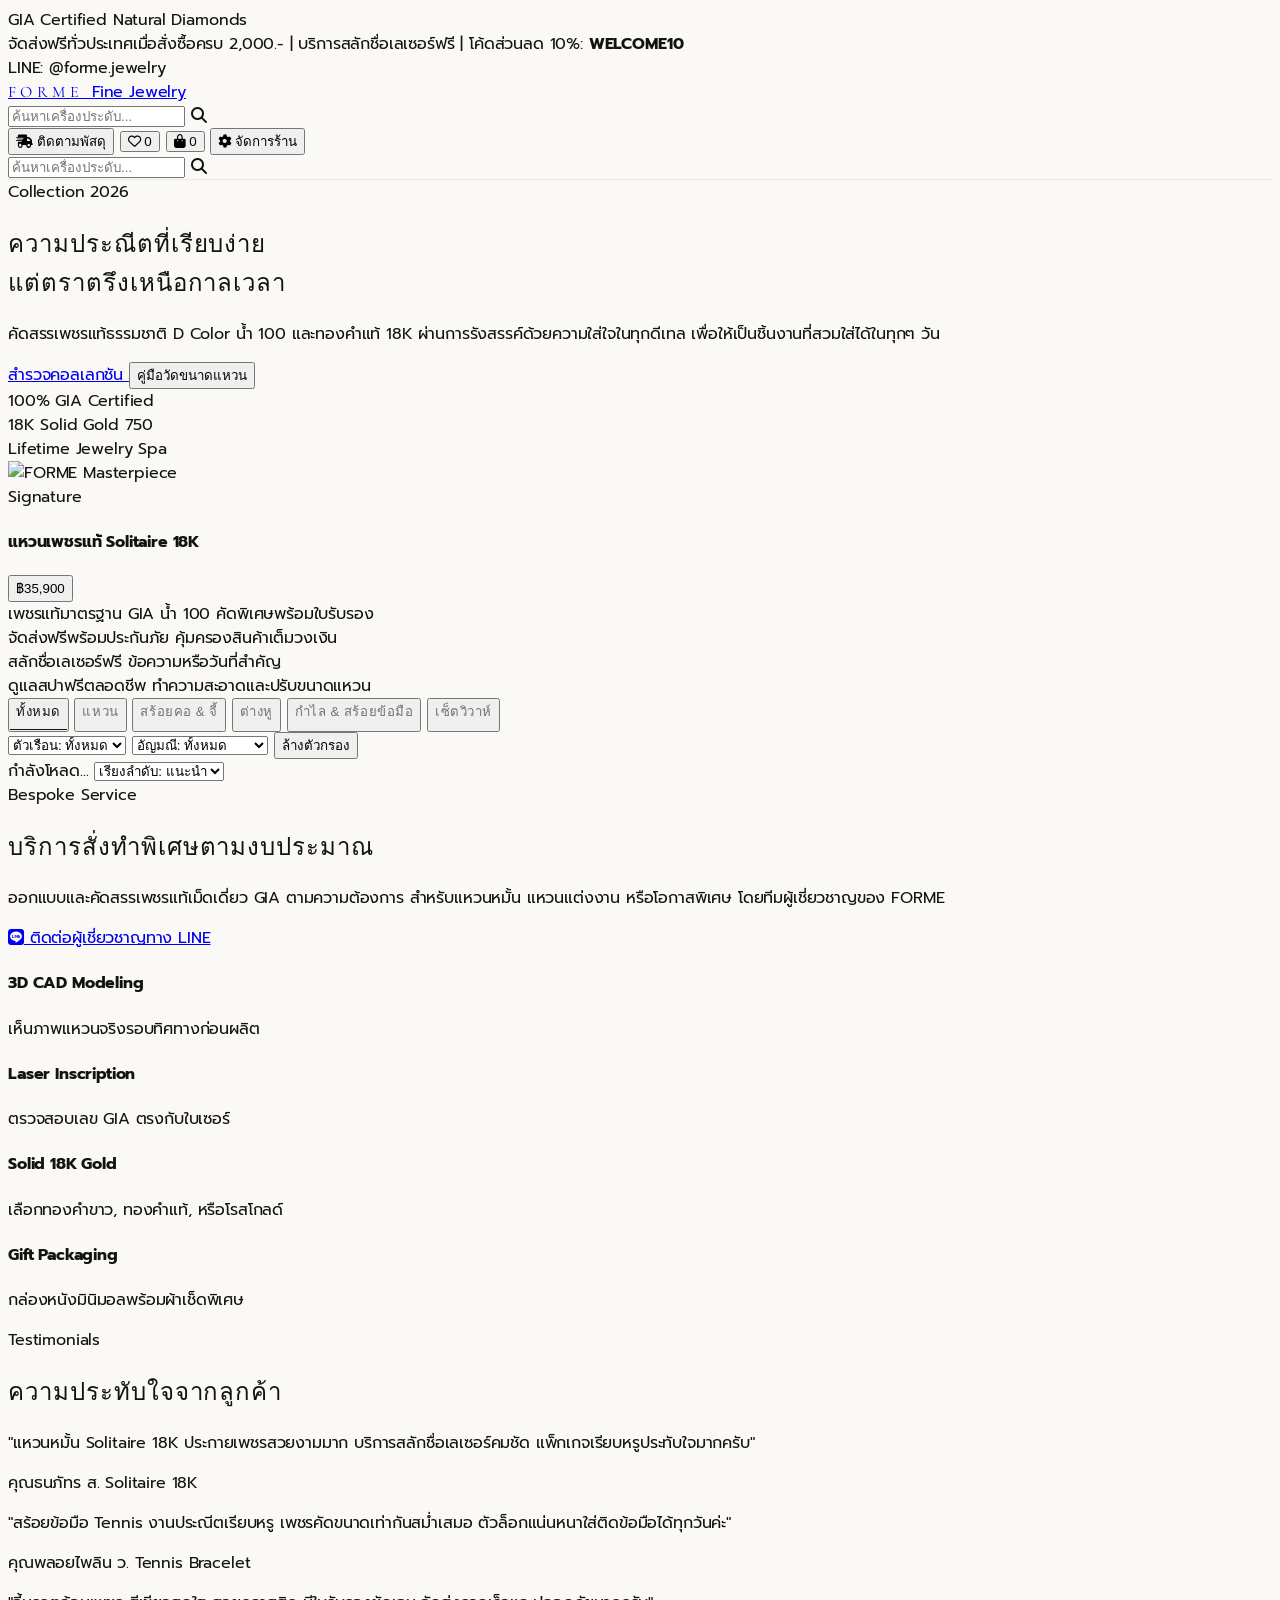
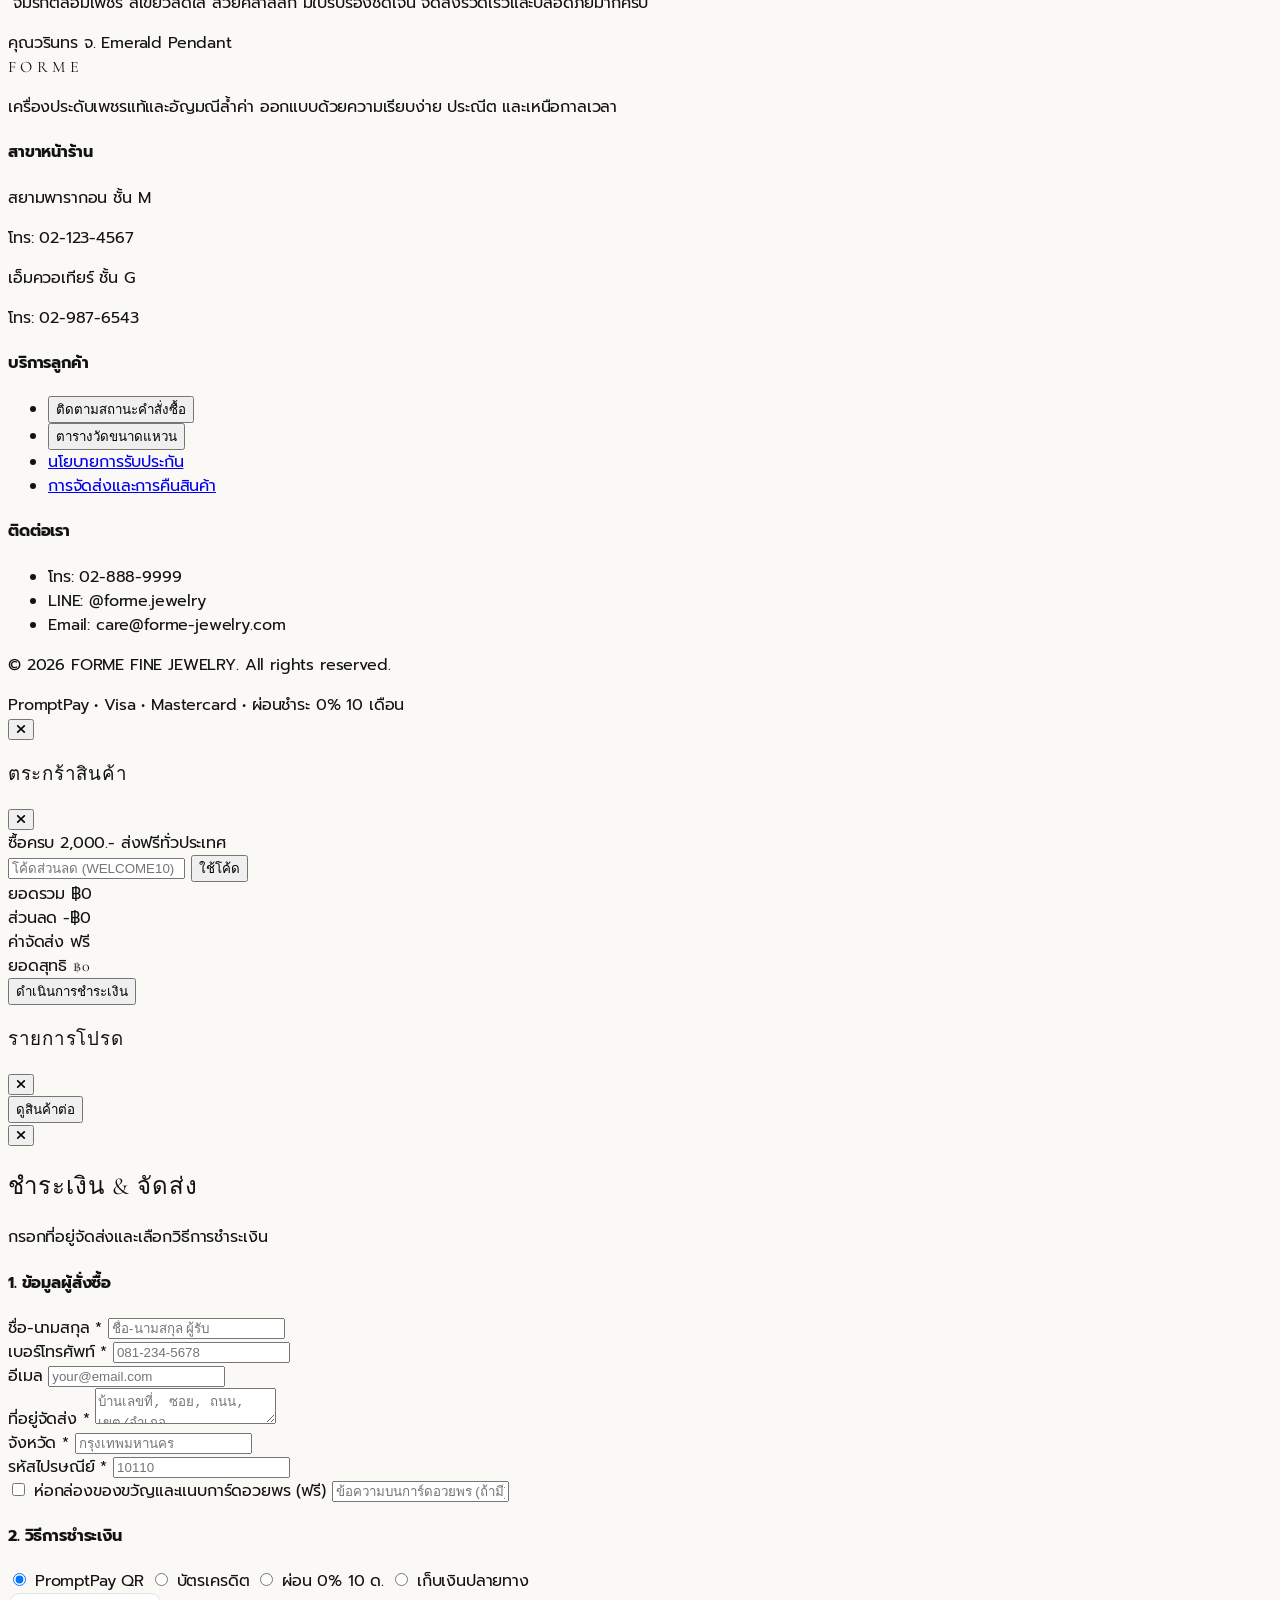
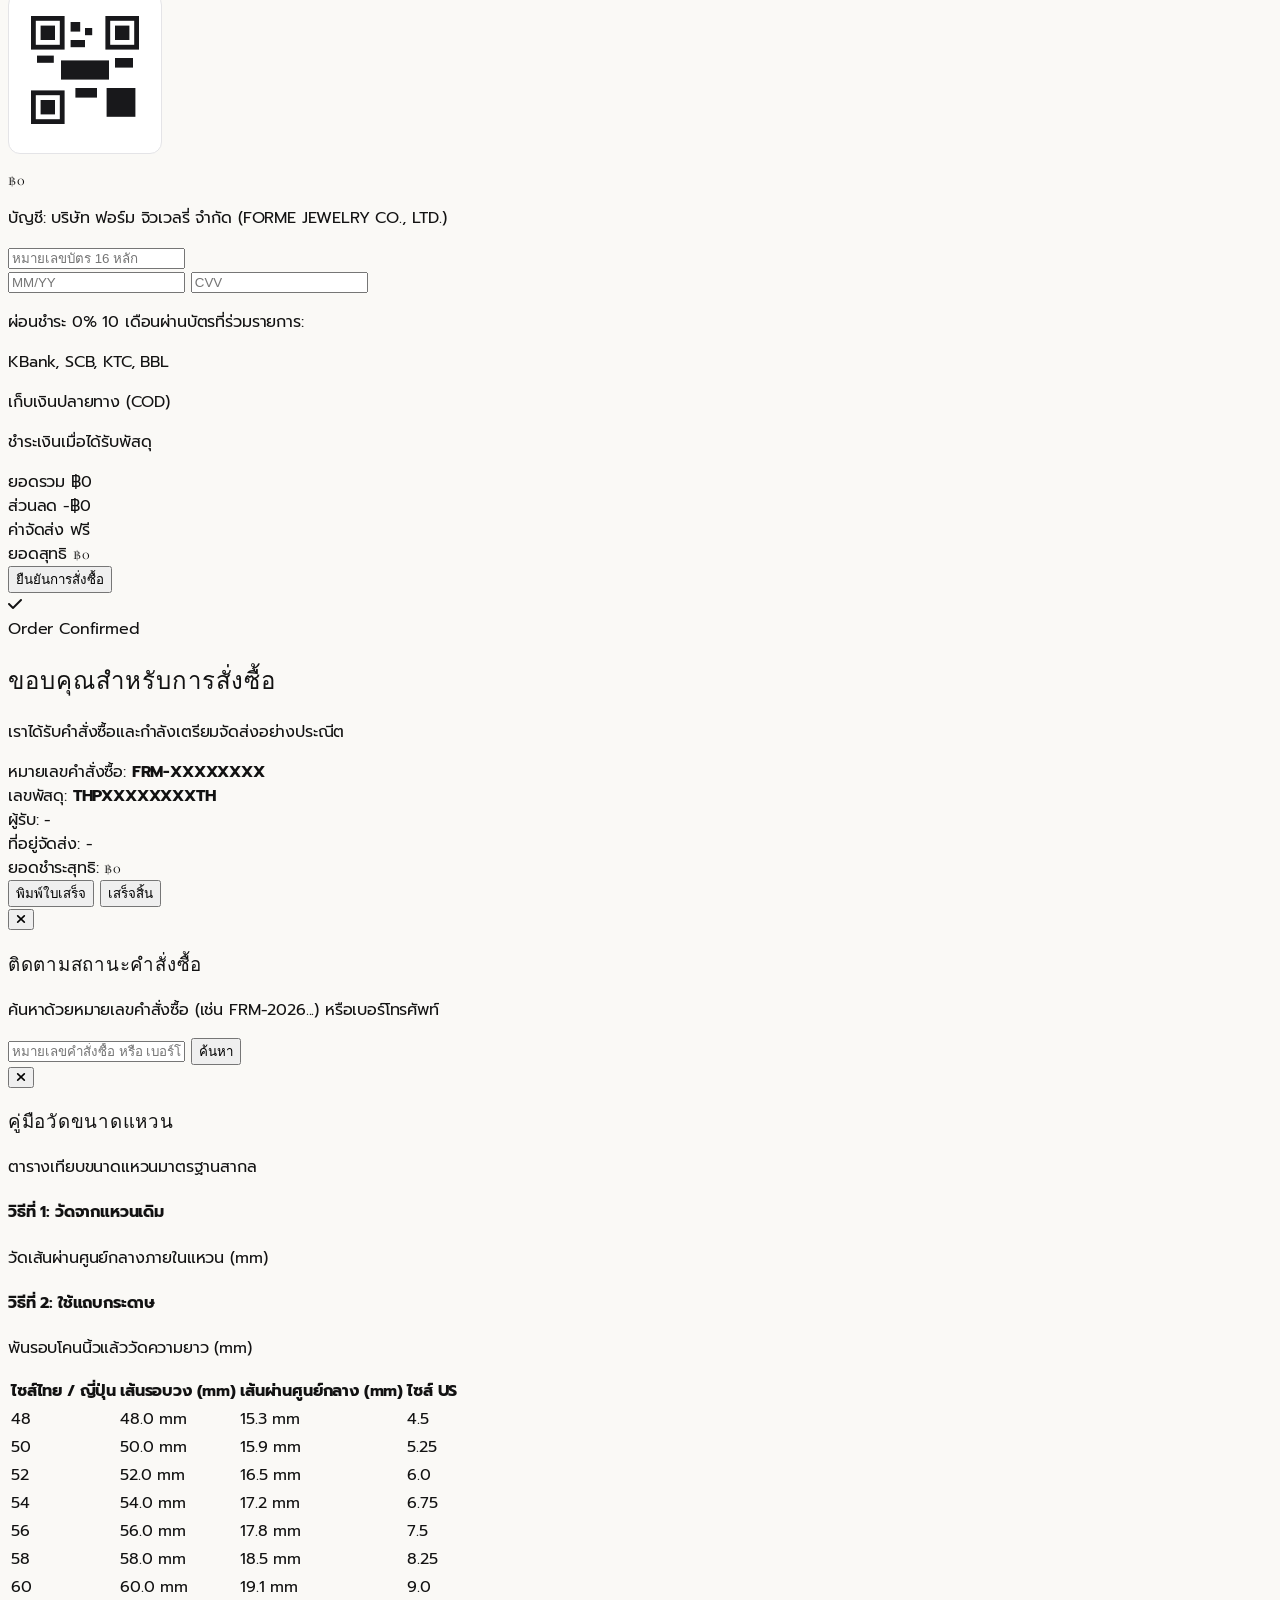
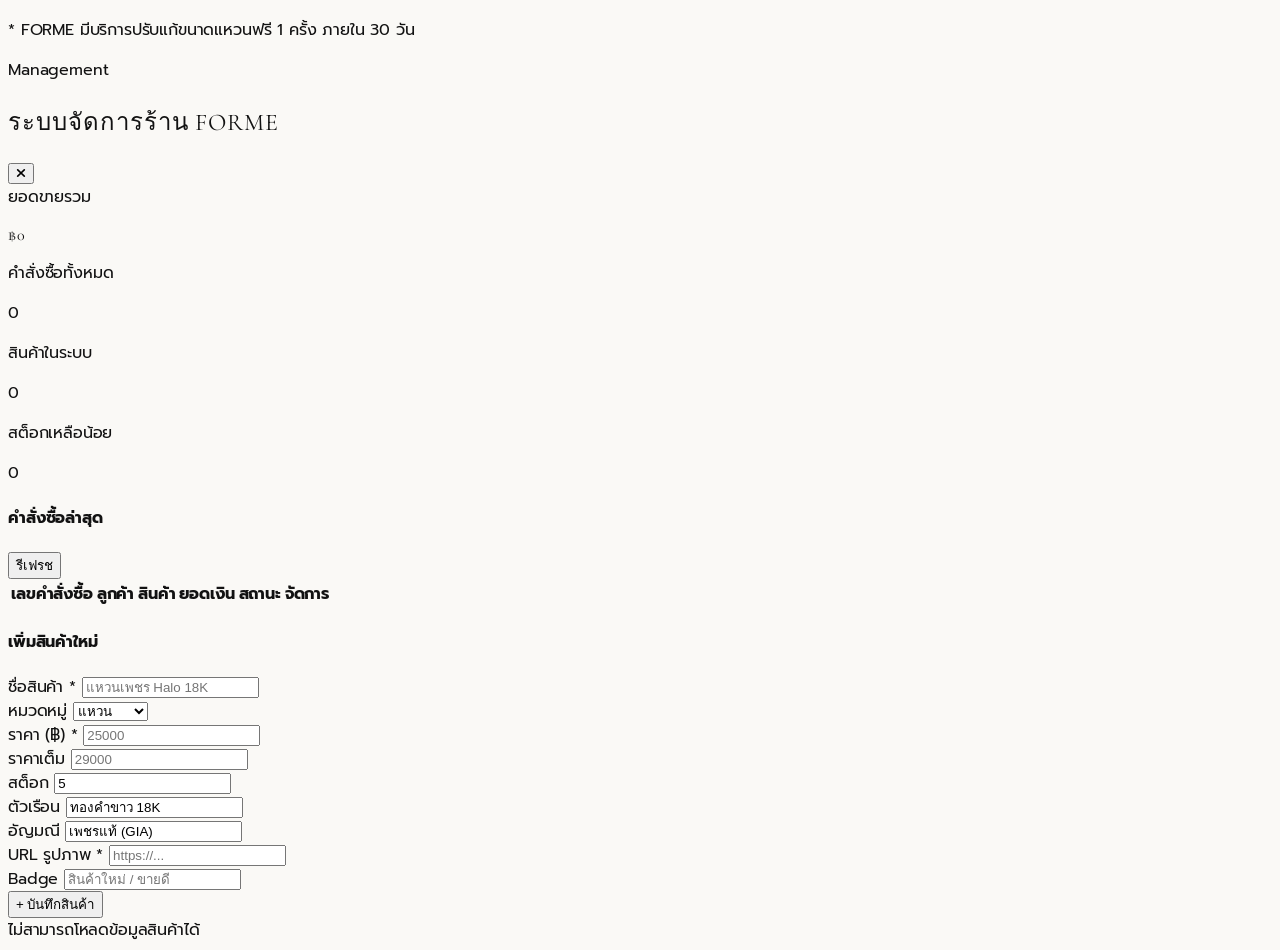
==== templates/index.html @ 92c117fa "Initial commit: FORME Minimal Fine Jewelry E-Commerce" ====
<!DOCTYPE html>
<html lang="th" class="light">
<head>
    <meta charset="UTF-8">
    <meta name="viewport" content="width=device-width, initial-scale=1.0">
    <title>FORME | Fine Jewelry</title>
    <meta name="description" content="FORME - เครื่องประดับเพชรแท้และอัญมณีดีไซน์เรียบหรูเหนือกาลเวลา มาตรฐานสากล GIA">
    
    <!-- Tailwind CSS CDN -->
    <script src="https://cdn.tailwindcss.com"></script>

    <!-- FontAwesome 6 Free -->
    <link rel="stylesheet" href="https://cdnjs.cloudflare.com/ajax/libs/font-awesome/6.5.1/css/all.min.css">
    
    <!-- Custom Minimal Style -->
    <link rel="stylesheet" href="/static/css/style.css">
</head>
<body class="bg-[#FAF9F6] text-neutral-900 min-h-screen selection:bg-neutral-900 selection:text-white">

    <!-- Minimal Top Announcement Bar -->
    <div class="bg-white border-b border-neutral-200/80 text-xs py-2 px-4 text-center text-neutral-600 font-light tracking-wide">
        <div class="max-w-7xl mx-auto flex items-center justify-between">
            <span class="hidden md:inline text-[11px] uppercase tracking-widest text-neutral-400">
                GIA Certified Natural Diamonds
            </span>
            <div class="flex-1 md:flex-none text-center">
                จัดส่งฟรีทั่วประเทศเมื่อสั่งซื้อครบ 2,000.- | บริการสลักชื่อเลเซอร์ฟรี | โค้ดส่วนลด 10%: <strong class="text-neutral-900 cursor-pointer underline" onclick="navigator.clipboard.writeText('WELCOME10'); showToast('คัดลอกโค้ด WELCOME10 แล้ว', 'success');">WELCOME10</strong>
            </div>
            <span class="hidden md:inline text-[11px] text-neutral-500">
                LINE: @forme.jewelry
            </span>
        </div>
    </div>

    <!-- Minimal Header -->
    <header class="sticky top-0 z-40 minimal-nav transition-all">
        <div class="max-w-7xl mx-auto px-4 sm:px-6 lg:px-8">
            <div class="flex items-center justify-between h-20">
                
                <!-- Brand Logo (Minimal Editorial) -->
                <a href="/" class="flex flex-col items-start group">
                    <span class="brand-title text-2xl sm:text-3xl font-light text-neutral-900 tracking-[0.28em] block leading-none">
                        FORME
                    </span>
                    <span class="text-[9px] text-neutral-400 tracking-[0.3em] uppercase block mt-1 font-light">
                        Fine Jewelry
                    </span>
                </a>

                <!-- Desktop Search Bar (Minimal) -->
                <div class="hidden lg:block flex-1 max-w-sm mx-10">
                    <div class="relative">
                        <input type="text" id="headerSearchInput" placeholder="ค้นหาเครื่องประดับ..." 
                            class="w-full bg-white border border-neutral-200 rounded-full py-2 pl-9 pr-4 text-xs text-neutral-900 placeholder-neutral-400 focus:outline-none focus:border-neutral-900 transition">
                        <i class="fa-solid fa-magnifying-glass absolute left-3.5 top-1/2 -translate-y-1/2 text-neutral-400 text-xs"></i>
                    </div>
                </div>

                <!-- Navigation Actions -->
                <div class="flex items-center gap-1 sm:gap-3 text-neutral-700">
                    <!-- Order Tracking Button -->
                    <button onclick="openOrderTrackingModal()" class="hidden sm:flex items-center gap-1.5 px-3 py-1.5 rounded-full text-xs hover:text-black hover:bg-neutral-100 transition" title="ติดตามพัสดุ">
                        <i class="fa-solid fa-truck-fast text-xs"></i>
                        <span class="font-light">ติดตามพัสดุ</span>
                    </button>

                    <!-- Wishlist Button -->
                    <button onclick="openWishlistDrawer()" class="relative p-2.5 rounded-full hover:bg-neutral-100 transition" title="รายการโปรด">
                        <i class="fa-regular fa-heart text-base"></i>
                        <span class="wishlist-badge hidden absolute top-1 right-1 w-4 h-4 rounded-full bg-neutral-900 text-white text-[9px] font-medium flex items-center justify-center">0</span>
                    </button>

                    <!-- Cart Button -->
                    <button onclick="openCartDrawer()" class="relative p-2.5 rounded-full hover:bg-neutral-100 transition" title="ตระกร้าสินค้า">
                        <i class="fa-solid fa-bag-shopping text-base"></i>
                        <span class="cart-badge hidden absolute top-1 right-1 w-4 h-4 rounded-full bg-neutral-900 text-white text-[9px] font-medium flex items-center justify-center">0</span>
                    </button>

                    <!-- Admin Mode Toggle -->
                    <button onclick="openAdminDashboard()" class="ml-1 px-3 py-1.5 rounded-full border border-neutral-300 text-neutral-700 hover:border-black hover:text-black text-xs font-light transition">
                        <i class="fa-solid fa-gear text-xs mr-1"></i>
                        <span class="hidden md:inline">จัดการร้าน</span>
                    </button>
                </div>
            </div>

            <!-- Mobile Search Bar -->
            <div class="lg:hidden pb-3">
                <div class="relative">
                    <input type="text" oninput="handleSearch(this.value)" placeholder="ค้นหาเครื่องประดับ..." 
                        class="w-full bg-white border border-neutral-200 rounded-full py-1.5 pl-9 pr-4 text-xs text-neutral-900 placeholder-neutral-400 focus:outline-none focus:border-neutral-900">
                    <i class="fa-solid fa-magnifying-glass absolute left-3.5 top-1/2 -translate-y-1/2 text-neutral-400 text-xs"></i>
                </div>
            </div>
        </div>
    </header>

    <!-- Minimal Hero Section -->
    <section class="py-14 sm:py-20 border-b border-neutral-200/70">
        <div class="max-w-7xl mx-auto px-4 sm:px-6 lg:px-8">
            <div class="grid grid-cols-1 lg:grid-cols-12 gap-10 lg:gap-14 items-center">
                
                <!-- Text Content -->
                <div class="lg:col-span-6 space-y-5 text-center lg:text-left">
                    <span class="text-[11px] font-light tracking-[0.25em] text-neutral-500 uppercase block">
                        Collection 2026
                    </span>
                    
                    <h1 class="text-4xl sm:text-5xl lg:text-6xl text-neutral-900 font-serif leading-[1.15]">
                        ความประณีตที่เรียบง่าย <br>
                        <span class="italic font-light">แต่ตราตรึงเหนือกาลเวลา</span>
                    </h1>

                    <p class="text-neutral-500 text-xs sm:text-sm max-w-md leading-relaxed mx-auto lg:mx-0 font-light">
                        คัดสรรเพชรแท้ธรรมชาติ D Color น้ำ 100 และทองคำแท้ 18K ผ่านการรังสรรค์ด้วยความใส่ใจในทุกดีเทล เพื่อให้เป็นชิ้นงานที่สวมใส่ได้ในทุกๆ วัน
                    </p>

                    <!-- CTAs -->
                    <div class="flex flex-wrap gap-3 justify-center lg:justify-start pt-2">
                        <a href="#collectionSection" class="px-7 py-3 rounded-full bg-neutral-900 hover:bg-black text-white text-xs tracking-wider transition">
                            สำรวจคอลเลกชัน
                        </a>
                        <button onclick="openSizeGuideModal()" class="px-6 py-3 rounded-full border border-neutral-300 hover:border-black text-neutral-800 text-xs tracking-wider transition">
                            คู่มือวัดขนาดแหวน
                        </button>
                    </div>

                    <!-- Minimal Stats -->
                    <div class="grid grid-cols-3 gap-6 pt-6 border-t border-neutral-200/80 max-w-md mx-auto lg:mx-0 text-left">
                        <div>
                            <span class="block text-xl font-serif text-neutral-900">100%</span>
                            <span class="text-[11px] text-neutral-400 font-light">GIA Certified</span>
                        </div>
                        <div>
                            <span class="block text-xl font-serif text-neutral-900">18K</span>
                            <span class="text-[11px] text-neutral-400 font-light">Solid Gold 750</span>
                        </div>
                        <div>
                            <span class="block text-xl font-serif text-neutral-900">Lifetime</span>
                            <span class="text-[11px] text-neutral-400 font-light">Jewelry Spa</span>
                        </div>
                    </div>
                </div>

                <!-- Hero Jewelry Image Showcase -->
                <div class="lg:col-span-6">
                    <div class="relative max-w-md mx-auto">
                        <div class="relative rounded-2xl overflow-hidden bg-neutral-100 border border-neutral-200/80 aspect-[4/5] group">
                            <img src="https://images.unsplash.com/photo-1605100804763-247f67b3557e?w=800&auto=format&fit=crop&q=80" 
                                alt="FORME Masterpiece" 
                                class="w-full h-full object-cover group-hover:scale-102 transition duration-700">
                            
                            <!-- Minimal Floating Tag -->
                            <div class="absolute bottom-5 left-5 right-5 p-4 rounded-xl bg-white/95 backdrop-blur-sm border border-neutral-200/80 flex items-center justify-between">
                                <div>
                                    <span class="text-[10px] text-neutral-400 uppercase tracking-widest block">Signature</span>
                                    <h4 class="text-xs font-medium text-neutral-900">แหวนเพชรแท้ Solitaire 18K</h4>
                                </div>
                                <button onclick="openProductModal(1)" class="text-xs px-3.5 py-1.5 rounded-full bg-neutral-900 text-white font-light hover:bg-black transition">
                                    ฿35,900
                                </button>
                            </div>
                        </div>
                    </div>
                </div>

            </div>
        </div>
    </section>

    <!-- Minimal Trust Bar -->
    <section class="py-8 bg-white border-b border-neutral-200/60">
        <div class="max-w-7xl mx-auto px-4 sm:px-6 lg:px-8">
            <div class="grid grid-cols-2 lg:grid-cols-4 gap-6 text-center">
                
                <div class="space-y-1">
                    <span class="text-xs font-medium text-neutral-900 block">เพชรแท้มาตรฐาน GIA</span>
                    <span class="text-[11px] text-neutral-400 font-light block">น้ำ 100 คัดพิเศษพร้อมใบรับรอง</span>
                </div>

                <div class="space-y-1">
                    <span class="text-xs font-medium text-neutral-900 block">จัดส่งฟรีพร้อมประกันภัย</span>
                    <span class="text-[11px] text-neutral-400 font-light block">คุ้มครองสินค้าเต็มวงเงิน</span>
                </div>

                <div class="space-y-1">
                    <span class="text-xs font-medium text-neutral-900 block">สลักชื่อเลเซอร์ฟรี</span>
                    <span class="text-[11px] text-neutral-400 font-light block">ข้อความหรือวันที่สำคัญ</span>
                </div>

                <div class="space-y-1">
                    <span class="text-xs font-medium text-neutral-900 block">ดูแลสปาฟรีตลอดชีพ</span>
                    <span class="text-[11px] text-neutral-400 font-light block">ทำความสะอาดและปรับขนาดแหวน</span>
                </div>

            </div>
        </div>
    </section>

    <!-- Main Catalog Section -->
    <main id="collectionSection" class="py-14 max-w-7xl mx-auto px-4 sm:px-6 lg:px-8">
        
        <!-- Category Filter Tabs (Minimal Underline) -->
        <div class="flex items-center justify-center gap-6 sm:gap-10 border-b border-neutral-200 mb-8 overflow-x-auto">
            <button onclick="setCategory('all', this)" class="cat-tab active">
                ทั้งหมด
            </button>
            <button onclick="setCategory('rings', this)" class="cat-tab">
                แหวน
            </button>
            <button onclick="setCategory('necklaces', this)" class="cat-tab">
                สร้อยคอ & จี้
            </button>
            <button onclick="setCategory('earrings', this)" class="cat-tab">
                ต่างหู
            </button>
            <button onclick="setCategory('bracelets', this)" class="cat-tab">
                กำไล & สร้อยข้อมือ
            </button>
            <button onclick="setCategory('bridal', this)" class="cat-tab">
                เซ็ตวิวาห์
            </button>
        </div>

        <!-- Filter Controls Bar (Minimal) -->
        <div class="py-3 mb-6 flex flex-wrap items-center justify-between gap-4 text-xs text-neutral-600">
            
            <!-- Left Filters -->
            <div class="flex flex-wrap items-center gap-2 sm:gap-3 flex-1">
                <select onchange="handleMaterialFilter(this.value)" class="bg-white border border-neutral-200 rounded-md px-3 py-1.5 text-xs text-neutral-800 focus:outline-none focus:border-neutral-900">
                    <option value="all">ตัวเรือน: ทั้งหมด</option>
                    <option value="ทองคำขาว 18K">ทองคำขาว 18K</option>
                    <option value="ทองคำแท้ 18K">ทองคำแท้ 18K</option>
                    <option value="พิงก์โกลด์ 18K">พิงก์โกลด์ 18K</option>
                    <option value="เงินแท้ 925">เงินแท้ 925</option>
                </select>

                <select onchange="handleGemstoneFilter(this.value)" class="bg-white border border-neutral-200 rounded-md px-3 py-1.5 text-xs text-neutral-800 focus:outline-none focus:border-neutral-900">
                    <option value="all">อัญมณี: ทั้งหมด</option>
                    <option value="เพชร">เพชรแท้ (Diamond)</option>
                    <option value="ทับทิม">ทับทิม (Ruby)</option>
                    <option value="ไพลิน">ไพลิน (Sapphire)</option>
                    <option value="มรกต">มรกต (Emerald)</option>
                    <option value="ไข่มุก">ไข่มุก (Pearl)</option>
                </select>

                <button onclick="resetFilters()" class="text-xs text-neutral-400 hover:text-neutral-900 ml-1">
                    ล้างตัวกรอง
                </button>
            </div>

            <!-- Right Sort & Count -->
            <div class="flex items-center gap-3">
                <span id="productsCount" class="text-xs text-neutral-400 font-light">กำลังโหลด...</span>
                <select id="sortSelect" onchange="handleSort(this.value)" class="bg-white border border-neutral-200 rounded-md px-3 py-1.5 text-xs text-neutral-800 focus:outline-none focus:border-neutral-900">
                    <option value="default">เรียงลำดับ: แนะนำ</option>
                    <option value="price_asc">ราคา: ต่ำไปสูง</option>
                    <option value="price_desc">ราคา: สูงไปต่ำ</option>
                    <option value="rating">คะแนนรีวิวสูงสุด</option>
                    <option value="newest">สินค้ามาใหม่</option>
                </select>
            </div>
        </div>

        <!-- Products Grid Container -->
        <div id="productsGrid" class="grid grid-cols-1 sm:grid-cols-2 lg:grid-cols-3 xl:grid-cols-4 gap-6">
            <!-- Rendered by app.js -->
        </div>

    </main>

    <!-- Minimal Bespoke Banner -->
    <section class="py-14 bg-white border-t border-b border-neutral-200/80">
        <div class="max-w-7xl mx-auto px-4 sm:px-6 lg:px-8">
            <div class="grid grid-cols-1 lg:grid-cols-2 gap-10 items-center">
                <div class="space-y-4">
                    <span class="text-[11px] font-light text-neutral-400 tracking-[0.2em] uppercase">Bespoke Service</span>
                    <h2 class="text-3xl font-serif text-neutral-900 leading-snug">
                        บริการสั่งทำพิเศษตามงบประมาณ
                    </h2>
                    <p class="text-xs text-neutral-500 leading-relaxed font-light">
                        ออกแบบและคัดสรรเพชรแท้เม็ดเดี่ยว GIA ตามความต้องการ สำหรับแหวนหมั้น แหวนแต่งงาน หรือโอกาสพิเศษ โดยทีมผู้เชี่ยวชาญของ FORME
                    </p>
                    <div class="pt-2">
                        <a href="https://line.me" target="_blank" class="inline-flex items-center gap-2 px-5 py-2.5 rounded-full border border-neutral-900 hover:bg-neutral-900 hover:text-white text-neutral-900 text-xs transition">
                            <i class="fa-brands fa-line text-sm"></i> ติดต่อผู้เชี่ยวชาญทาง LINE
                        </a>
                    </div>
                </div>

                <div class="grid grid-cols-2 gap-3 text-xs text-neutral-600">
                    <div class="p-4 rounded-lg bg-neutral-50 border border-neutral-200/60">
                        <h4 class="font-medium text-neutral-900 mb-1">3D CAD Modeling</h4>
                        <p class="text-[11px] text-neutral-400">เห็นภาพแหวนจริงรอบทิศทางก่อนผลิต</p>
                    </div>
                    <div class="p-4 rounded-lg bg-neutral-50 border border-neutral-200/60">
                        <h4 class="font-medium text-neutral-900 mb-1">Laser Inscription</h4>
                        <p class="text-[11px] text-neutral-400">ตรวจสอบเลข GIA ตรงกับใบเซอร์</p>
                    </div>
                    <div class="p-4 rounded-lg bg-neutral-50 border border-neutral-200/60">
                        <h4 class="font-medium text-neutral-900 mb-1">Solid 18K Gold</h4>
                        <p class="text-[11px] text-neutral-400">เลือกทองคำขาว, ทองคำแท้, หรือโรสโกลด์</p>
                    </div>
                    <div class="p-4 rounded-lg bg-neutral-50 border border-neutral-200/60">
                        <h4 class="font-medium text-neutral-900 mb-1">Gift Packaging</h4>
                        <p class="text-[11px] text-neutral-400">กล่องหนังมินิมอลพร้อมผ้าเช็ดพิเศษ</p>
                    </div>
                </div>
            </div>
        </div>
    </section>

    <!-- Minimal Customer Testimonials -->
    <section class="py-14 max-w-7xl mx-auto px-4 sm:px-6 lg:px-8">
        <div class="text-center max-w-md mx-auto mb-10">
            <span class="text-[11px] font-light text-neutral-400 tracking-[0.2em] uppercase">Testimonials</span>
            <h2 class="text-2xl font-serif text-neutral-900 mt-1">ความประทับใจจากลูกค้า</h2>
        </div>

        <div class="grid grid-cols-1 md:grid-cols-3 gap-6 text-xs text-neutral-600">
            <div class="p-5 rounded-xl bg-white border border-neutral-200/80 space-y-3">
                <p class="leading-relaxed font-light italic">
                    "แหวนหมั้น Solitaire 18K ประกายเพชรสวยงามมาก บริการสลักชื่อเลเซอร์คมชัด แพ็กเกจเรียบหรูประทับใจมากครับ"
                </p>
                <div class="pt-2 border-t border-neutral-100 flex items-center justify-between">
                    <span class="font-medium text-neutral-900">คุณธนภัทร ส.</span>
                    <span class="text-[10px] text-neutral-400">Solitaire 18K</span>
                </div>
            </div>

            <div class="p-5 rounded-xl bg-white border border-neutral-200/80 space-y-3">
                <p class="leading-relaxed font-light italic">
                    "สร้อยข้อมือ Tennis งานประณีตเรียบหรู เพชรคัดขนาดเท่ากันสม่ำเสมอ ตัวล็อกแน่นหนาใส่ติดข้อมือได้ทุกวันค่ะ"
                </p>
                <div class="pt-2 border-t border-neutral-100 flex items-center justify-between">
                    <span class="font-medium text-neutral-900">คุณพลอยไพลิน ว.</span>
                    <span class="text-[10px] text-neutral-400">Tennis Bracelet</span>
                </div>
            </div>

            <div class="p-5 rounded-xl bg-white border border-neutral-200/80 space-y-3">
                <p class="leading-relaxed font-light italic">
                    "จี้มรกตล้อมเพชร สีเขียวสดใส สวยคลาสสิก มีใบรับรองชัดเจน จัดส่งรวดเร็วและปลอดภัยมากครับ"
                </p>
                <div class="pt-2 border-t border-neutral-100 flex items-center justify-between">
                    <span class="font-medium text-neutral-900">คุณวรินทร จ.</span>
                    <span class="text-[10px] text-neutral-400">Emerald Pendant</span>
                </div>
            </div>
        </div>
    </section>

    <!-- Minimal Footer -->
    <footer class="bg-white border-t border-neutral-200 pt-12 pb-10 text-neutral-500 text-xs">
        <div class="max-w-7xl mx-auto px-4 sm:px-6 lg:px-8">
            <div class="grid grid-cols-1 md:grid-cols-4 gap-8 mb-10">
                
                <!-- Brand Info -->
                <div class="space-y-3">
                    <span class="brand-title text-xl font-light text-neutral-900 tracking-[0.25em] block">
                        FORME
                    </span>
                    <p class="text-[11px] text-neutral-400 leading-relaxed font-light">
                        เครื่องประดับเพชรแท้และอัญมณีล้ำค่า ออกแบบด้วยความเรียบง่าย ประณีต และเหนือกาลเวลา
                    </p>
                </div>

                <!-- Boutique -->
                <div>
                    <h4 class="text-neutral-900 font-medium mb-3 uppercase tracking-wider text-[11px]">สาขาหน้าร้าน</h4>
                    <p class="text-neutral-600 font-light">สยามพารากอน ชั้น M</p>
                    <p class="text-neutral-400 text-[11px] font-light">โทร: 02-123-4567</p>
                    <p class="text-neutral-600 font-light mt-2">เอ็มควอเทียร์ ชั้น G</p>
                    <p class="text-neutral-400 text-[11px] font-light">โทร: 02-987-6543</p>
                </div>

                <!-- Customer Service -->
                <div>
                    <h4 class="text-neutral-900 font-medium mb-3 uppercase tracking-wider text-[11px]">บริการลูกค้า</h4>
                    <ul class="space-y-1.5 font-light">
                        <li><button onclick="openOrderTrackingModal()" class="hover:text-black transition">ติดตามสถานะคำสั่งซื้อ</button></li>
                        <li><button onclick="openSizeGuideModal()" class="hover:text-black transition">ตารางวัดขนาดแหวน</button></li>
                        <li><a href="#collectionSection" class="hover:text-black transition">นโยบายการรับประกัน</a></li>
                        <li><a href="#collectionSection" class="hover:text-black transition">การจัดส่งและการคืนสินค้า</a></li>
                    </ul>
                </div>

                <!-- Contact Info -->
                <div>
                    <h4 class="text-neutral-900 font-medium mb-3 uppercase tracking-wider text-[11px]">ติดต่อเรา</h4>
                    <ul class="space-y-1.5 font-light">
                        <li>โทร: 02-888-9999</li>
                        <li>LINE: @forme.jewelry</li>
                        <li>Email: care@forme-jewelry.com</li>
                    </ul>
                </div>

            </div>

            <!-- Bottom Copyright & Payments -->
            <div class="pt-6 border-t border-neutral-100 flex flex-col md:flex-row justify-between items-center gap-3 text-[11px] text-neutral-400 font-light">
                <p>© 2026 FORME FINE JEWELRY. All rights reserved.</p>
                <div class="flex items-center gap-3">
                    <span>PromptPay</span>
                    <span>•</span>
                    <span>Visa</span>
                    <span>•</span>
                    <span>Mastercard</span>
                    <span>•</span>
                    <span>ผ่อนชำระ 0% 10 เดือน</span>
                </div>
            </div>
        </div>
    </footer>

    <!-- ==================== MODALS & DRAWERS (MINIMAL) ==================== -->

    <!-- Product Detail Modal -->
    <div id="productModal" class="fixed inset-0 z-50 hidden overflow-y-auto" role="dialog" aria-modal="true">
        <div class="min-h-screen px-4 text-center flex items-center justify-center p-0">
            <div onclick="closeProductModal()" class="fixed inset-0 bg-black/40 backdrop-blur-sm transition-opacity"></div>
            
            <div class="relative bg-white border border-neutral-200 rounded-2xl p-6 sm:p-8 max-w-4xl w-full my-8 text-left shadow-xl overflow-hidden z-10">
                <button onclick="closeProductModal()" class="absolute top-4 right-4 text-neutral-400 hover:text-black text-sm">
                    <i class="fa-solid fa-xmark text-base"></i>
                </button>

                <div id="productModalContent">
                    <!-- Populated by app.js -->
                </div>
            </div>
        </div>
    </div>

    <!-- Shopping Cart Drawer (Minimal) -->
    <div id="cartDrawer" class="fixed inset-0 z-50 hidden">
        <div onclick="closeCartDrawer()" class="absolute inset-0 bg-black/30 backdrop-blur-sm"></div>
        <div class="absolute inset-y-0 right-0 max-w-md w-full bg-white border-l border-neutral-200 shadow-xl flex flex-col justify-between z-10">
            
            <!-- Drawer Header -->
            <div class="p-5 border-b border-neutral-100 flex items-center justify-between">
                <h3 class="font-medium text-neutral-900 text-sm tracking-wider uppercase">ตระกร้าสินค้า</h3>
                <button onclick="closeCartDrawer()" class="text-neutral-400 hover:text-black text-sm">
                    <i class="fa-solid fa-xmark text-base"></i>
                </button>
            </div>

            <!-- Free Shipping Progress -->
            <div class="px-5 py-2.5 bg-neutral-50 border-b border-neutral-100 text-xs text-neutral-600">
                <div class="flex justify-between items-center mb-1 text-[11px]" id="freeShippingText">
                    <span>ซื้อครบ 2,000.- ส่งฟรีทั่วประเทศ</span>
                </div>
                <div class="w-full bg-neutral-200 rounded-full h-1 overflow-hidden">
                    <div id="freeShippingProgress" class="bg-neutral-900 h-1 rounded-full transition-all duration-300" style="width: 50%"></div>
                </div>
            </div>

            <!-- Cart Items -->
            <div id="cartItemsContainer" class="flex-1 overflow-y-auto p-5 space-y-3">
                <!-- Populated by app.js -->
            </div>

            <!-- Drawer Footer -->
            <div class="p-5 border-t border-neutral-100 bg-white space-y-3">
                
                <!-- Coupon Input -->
                <div class="flex gap-2">
                    <input type="text" id="couponInput" placeholder="โค้ดส่วนลด (WELCOME10)" 
                        class="flex-1 bg-neutral-50 border border-neutral-200 rounded-lg px-3 py-1.5 text-xs text-neutral-900 uppercase focus:outline-none focus:border-neutral-900">
                    <button onclick="applyCoupon()" class="px-3.5 py-1.5 rounded-lg border border-neutral-300 text-neutral-800 hover:border-black text-xs transition">
                        ใช้โค้ด
                    </button>
                </div>
                <div id="activeCouponTag" class="hidden"></div>

                <!-- Price Breakdown -->
                <div class="space-y-1 text-xs text-neutral-500 font-light">
                    <div class="flex justify-between">
                        <span>ยอดรวม</span>
                        <span id="cartSubtotal" class="text-neutral-900 font-medium">฿0</span>
                    </div>
                    <div class="flex justify-between text-neutral-900">
                        <span>ส่วนลด</span>
                        <span id="cartDiscount">-฿0</span>
                    </div>
                    <div class="flex justify-between">
                        <span>ค่าจัดส่ง</span>
                        <span id="cartShipping" class="text-neutral-900">ฟรี</span>
                    </div>
                    <div class="flex justify-between text-sm font-medium text-neutral-900 pt-2 border-t border-neutral-100">
                        <span>ยอดสุทธิ</span>
                        <span id="cartTotal" class="font-serif-luxury font-semibold text-base">฿0</span>
                    </div>
                </div>

                <!-- Checkout Button -->
                <button onclick="openCheckoutModal()" class="w-full py-3 rounded-full bg-neutral-900 hover:bg-black text-white text-xs tracking-wider transition">
                    ดำเนินการชำระเงิน
                </button>
            </div>

        </div>
    </div>

    <!-- Wishlist Drawer (Minimal) -->
    <div id="wishlistDrawer" class="fixed inset-0 z-50 hidden">
        <div onclick="closeWishlistDrawer()" class="absolute inset-0 bg-black/30 backdrop-blur-sm"></div>
        <div class="absolute inset-y-0 right-0 max-w-md w-full bg-white border-l border-neutral-200 shadow-xl flex flex-col justify-between z-10">
            
            <div class="p-5 border-b border-neutral-100 flex items-center justify-between">
                <h3 class="font-medium text-neutral-900 text-sm tracking-wider uppercase">รายการโปรด</h3>
                <button onclick="closeWishlistDrawer()" class="text-neutral-400 hover:text-black text-sm">
                    <i class="fa-solid fa-xmark text-base"></i>
                </button>
            </div>

            <div id="wishlistItemsContainer" class="flex-1 overflow-y-auto p-5 space-y-3">
                <!-- Populated by app.js -->
            </div>

            <div class="p-5 border-t border-neutral-100">
                <button onclick="closeWishlistDrawer()" class="w-full py-2.5 rounded-full border border-neutral-300 text-neutral-800 hover:border-black text-xs transition">
                    ดูสินค้าต่อ
                </button>
            </div>
        </div>
    </div>

    <!-- Checkout Modal (Minimal) -->
    <div id="checkoutModal" class="fixed inset-0 z-50 hidden overflow-y-auto">
        <div class="min-h-screen px-4 text-center flex items-center justify-center p-0">
            <div onclick="closeCheckoutModal()" class="fixed inset-0 bg-black/40 backdrop-blur-sm"></div>
            
            <div class="relative bg-white border border-neutral-200 rounded-2xl p-6 sm:p-8 max-w-3xl w-full my-8 text-left shadow-xl z-10">
                <button onclick="closeCheckoutModal()" class="absolute top-4 right-4 text-neutral-400 hover:text-black">
                    <i class="fa-solid fa-xmark text-base"></i>
                </button>

                <h2 class="text-2xl font-serif text-neutral-900 mb-1">ชำระเงิน & จัดส่ง</h2>
                <p class="text-xs text-neutral-500 mb-5 font-light">กรอกที่อยู่จัดส่งและเลือกวิธีการชำระเงิน</p>

                <form onsubmit="processOrderSubmit(event)">
                    <div class="grid grid-cols-1 md:grid-cols-2 gap-6">
                        
                        <!-- Left: Customer Information -->
                        <div class="space-y-3 text-xs">
                            <h4 class="font-medium text-neutral-900 uppercase tracking-wider text-[11px]">1. ข้อมูลผู้สั่งซื้อ</h4>
                            
                            <div>
                                <label class="block text-neutral-600 mb-1 font-light">ชื่อ-นามสกุล *</label>
                                <input type="text" id="orderCustName" required placeholder="ชื่อ-นามสกุล ผู้รับ" 
                                    class="w-full bg-neutral-50 border border-neutral-200 rounded-md px-3 py-2 text-xs text-neutral-900 focus:outline-none focus:border-neutral-900">
                            </div>

                            <div class="grid grid-cols-2 gap-2">
                                <div>
                                    <label class="block text-neutral-600 mb-1 font-light">เบอร์โทรศัพท์ *</label>
                                    <input type="tel" id="orderCustPhone" required placeholder="081-234-5678" 
                                        class="w-full bg-neutral-50 border border-neutral-200 rounded-md px-3 py-2 text-xs text-neutral-900 focus:outline-none focus:border-neutral-900">
                                </div>
                                <div>
                                    <label class="block text-neutral-600 mb-1 font-light">อีเมล</label>
                                    <input type="email" id="orderCustEmail" placeholder="your@email.com" 
                                        class="w-full bg-neutral-50 border border-neutral-200 rounded-md px-3 py-2 text-xs text-neutral-900 focus:outline-none focus:border-neutral-900">
                                </div>
                            </div>

                            <div>
                                <label class="block text-neutral-600 mb-1 font-light">ที่อยู่จัดส่ง *</label>
                                <textarea id="orderCustAddress" required rows="2" placeholder="บ้านเลขที่, ซอย, ถนน, เขต/อำเภอ" 
                                    class="w-full bg-neutral-50 border border-neutral-200 rounded-md px-3 py-1.5 text-xs text-neutral-900 focus:outline-none focus:border-neutral-900"></textarea>
                            </div>

                            <div class="grid grid-cols-2 gap-2">
                                <div>
                                    <label class="block text-neutral-600 mb-1 font-light">จังหวัด *</label>
                                    <input type="text" id="orderCustProvince" required placeholder="กรุงเทพมหานคร" 
                                        class="w-full bg-neutral-50 border border-neutral-200 rounded-md px-3 py-2 text-xs text-neutral-900 focus:outline-none focus:border-neutral-900">
                                </div>
                                <div>
                                    <label class="block text-neutral-600 mb-1 font-light">รหัสไปรษณีย์ *</label>
                                    <input type="text" id="orderCustPostal" required placeholder="10110" 
                                        class="w-full bg-neutral-50 border border-neutral-200 rounded-md px-3 py-2 text-xs text-neutral-900 focus:outline-none focus:border-neutral-900">
                                </div>
                            </div>

                            <div class="p-3 rounded-lg bg-neutral-50 border border-neutral-200/80">
                                <label class="flex items-center gap-2 cursor-pointer text-xs text-neutral-700">
                                    <input type="checkbox" id="orderGiftWrap" class="rounded text-neutral-900 focus:ring-0">
                                    <span class="font-medium">ห่อกล่องของขวัญและแนบการ์ดอวยพร (ฟรี)</span>
                                </label>
                                <input type="text" id="orderGiftMsg" placeholder="ข้อความบนการ์ดอวยพร (ถ้ามี)" 
                                    class="mt-2 w-full bg-white border border-neutral-200 rounded-md px-2.5 py-1 text-xs text-neutral-800">
                            </div>
                        </div>

                        <!-- Right: Payment & Summary -->
                        <div class="space-y-3 text-xs">
                            <h4 class="font-medium text-neutral-900 uppercase tracking-wider text-[11px]">2. วิธีการชำระเงิน</h4>

                            <div class="grid grid-cols-2 gap-2 text-xs">
                                <label class="payment-tab p-2.5 rounded-lg border border-neutral-900 bg-neutral-100 cursor-pointer flex items-center gap-1.5" id="payTab_promptpay" onclick="setPaymentMethod('promptpay')">
                                    <input type="radio" name="payment_method_choice" value="promptpay" checked class="text-neutral-900">
                                    <span class="font-medium">PromptPay QR</span>
                                </label>
                                <label class="payment-tab p-2.5 rounded-lg border border-neutral-200 cursor-pointer flex items-center gap-1.5" id="payTab_card" onclick="setPaymentMethod('card')">
                                    <input type="radio" name="payment_method_choice" value="card" class="text-neutral-900">
                                    <span class="font-medium">บัตรเครดิต</span>
                                </label>
                                <label class="payment-tab p-2.5 rounded-lg border border-neutral-200 cursor-pointer flex items-center gap-1.5" id="payTab_installment" onclick="setPaymentMethod('installment')">
                                    <input type="radio" name="payment_method_choice" value="installment" class="text-neutral-900">
                                    <span class="font-medium">ผ่อน 0% 10 ด.</span>
                                </label>
                                <label class="payment-tab p-2.5 rounded-lg border border-neutral-200 cursor-pointer flex items-center gap-1.5" id="payTab_cod" onclick="setPaymentMethod('cod')">
                                    <input type="radio" name="payment_method_choice" value="cod" class="text-neutral-900">
                                    <span class="font-medium">เก็บเงินปลายทาง</span>
                                </label>
                            </div>

                            <!-- Payment Panels -->
                            <div class="p-3.5 rounded-lg bg-neutral-50 border border-neutral-200 min-h-[140px] flex items-center justify-center text-center">
                                <div id="payPanel_promptpay" class="payment-panel w-full space-y-2">
                                    <div class="qr-container mx-auto">
                                        <svg width="120" height="120" viewBox="0 0 100 100" class="mx-auto">
                                            <rect width="100" height="100" fill="white" />
                                            <rect x="5" y="5" width="28" height="28" fill="#18181B" />
                                            <rect x="9" y="9" width="20" height="20" fill="white" />
                                            <rect x="13" y="13" width="12" height="12" fill="#18181B" />
                                            <rect x="67" y="5" width="28" height="28" fill="#18181B" />
                                            <rect x="71" y="9" width="20" height="20" fill="white" />
                                            <rect x="75" y="13" width="12" height="12" fill="#18181B" />
                                            <rect x="5" y="67" width="28" height="28" fill="#18181B" />
                                            <rect x="9" y="71" width="20" height="20" fill="white" />
                                            <rect x="13" y="75" width="12" height="12" fill="#18181B" />
                                            <rect x="38" y="10" width="8" height="8" fill="#18181B" />
                                            <rect x="50" y="15" width="6" height="6" fill="#18181B" />
                                            <rect x="38" y="25" width="12" height="6" fill="#18181B" />
                                            <rect x="10" y="38" width="14" height="6" fill="#18181B" />
                                            <rect x="30" y="42" width="40" height="16" fill="#18181B" />
                                            <rect x="75" y="40" width="15" height="8" fill="#18181B" />
                                            <rect x="42" y="65" width="18" height="8" fill="#18181B" />
                                            <rect x="68" y="65" width="24" height="24" fill="#18181B" />
                                        </svg>
                                    </div>
                                    <p class="text-xs font-semibold text-neutral-900 font-serif-luxury" id="promptpayAmount">฿0</p>
                                    <p class="text-[10px] text-neutral-500">บัญชี: บริษัท ฟอร์ม จิวเวลรี่ จำกัด (FORME JEWELRY CO., LTD.)</p>
                                </div>

                                <div id="payPanel_card" class="payment-panel hidden w-full text-left space-y-2">
                                    <input type="text" placeholder="หมายเลขบัตร 16 หลัก" class="w-full bg-white border border-neutral-300 rounded px-2.5 py-1.5 text-xs text-neutral-900">
                                    <div class="grid grid-cols-2 gap-2">
                                        <input type="text" placeholder="MM/YY" class="bg-white border border-neutral-300 rounded px-2.5 py-1.5 text-xs text-neutral-900">
                                        <input type="password" placeholder="CVV" maxlength="3" class="bg-white border border-neutral-300 rounded px-2.5 py-1.5 text-xs text-neutral-900">
                                    </div>
                                </div>

                                <div id="payPanel_installment" class="payment-panel hidden w-full text-left text-xs space-y-1 text-neutral-600 font-light">
                                    <p>ผ่อนชำระ 0% 10 เดือนผ่านบัตรที่ร่วมรายการ:</p>
                                    <p class="font-medium text-neutral-900">KBank, SCB, KTC, BBL</p>
                                </div>

                                <div id="payPanel_cod" class="payment-panel hidden w-full text-center text-xs space-y-1">
                                    <p class="font-medium text-neutral-900">เก็บเงินปลายทาง (COD)</p>
                                    <p class="text-[11px] text-neutral-400">ชำระเงินเมื่อได้รับพัสดุ</p>
                                </div>
                            </div>

                            <div id="checkoutItemsList" class="max-h-24 overflow-y-auto pr-1"></div>

                            <div class="p-3 rounded-lg bg-neutral-50 border border-neutral-200/80 text-xs space-y-1 text-neutral-600 font-light">
                                <div class="flex justify-between">
                                    <span>ยอดรวม</span>
                                    <span id="checkoutSubtotal" class="text-neutral-900">฿0</span>
                                </div>
                                <div class="flex justify-between text-neutral-900">
                                    <span>ส่วนลด</span>
                                    <span id="checkoutDiscount">-฿0</span>
                                </div>
                                <div class="flex justify-between">
                                    <span>ค่าจัดส่ง</span>
                                    <span id="checkoutShipping" class="text-neutral-900">ฟรี</span>
                                </div>
                                <div class="flex justify-between font-medium text-neutral-900 pt-1.5 border-t border-neutral-200 text-sm">
                                    <span>ยอดสุทธิ</span>
                                    <span id="checkoutTotal" class="font-serif-luxury font-semibold">฿0</span>
                                </div>
                            </div>

                            <button type="submit" class="w-full py-2.5 rounded-full bg-neutral-900 hover:bg-black text-white text-xs tracking-wider transition">
                                ยืนยันการสั่งซื้อ
                            </button>
                        </div>

                    </div>
                </form>
            </div>
        </div>
    </div>

    <!-- Order Success Modal (Minimal) -->
    <div id="orderSuccessModal" class="fixed inset-0 z-50 hidden overflow-y-auto">
        <div class="min-h-screen px-4 text-center flex items-center justify-center p-0">
            <div class="fixed inset-0 bg-black/40 backdrop-blur-sm"></div>
            
            <div class="relative bg-white border border-neutral-200 rounded-2xl p-6 sm:p-8 max-w-md w-full my-8 text-center shadow-xl z-10" id="receiptPrintArea">
                <div class="w-12 h-12 rounded-full bg-neutral-100 text-neutral-900 flex items-center justify-center text-lg mx-auto mb-3">
                    <i class="fa-solid fa-check"></i>
                </div>

                <span class="text-[10px] text-neutral-400 font-light uppercase tracking-widest">Order Confirmed</span>
                <h2 class="text-2xl font-serif text-neutral-900 mt-1">ขอบคุณสำหรับการสั่งซื้อ</h2>
                <p class="text-xs text-neutral-500 mt-1 mb-5 font-light">เราได้รับคำสั่งซื้อและกำลังเตรียมจัดส่งอย่างประณีต</p>

                <div class="p-4 rounded-xl bg-neutral-50 border border-neutral-200 text-left text-xs space-y-2 mb-5 font-light text-neutral-700">
                    <div class="flex justify-between border-b border-neutral-200/60 pb-1.5">
                        <span class="text-neutral-500">หมายเลขคำสั่งซื้อ:</span>
                        <strong class="text-neutral-900 font-mono" id="successOrderNumber">FRM-XXXXXXXX</strong>
                    </div>
                    <div class="flex justify-between border-b border-neutral-200/60 pb-1.5">
                        <span class="text-neutral-500">เลขพัสดุ:</span>
                        <strong class="text-neutral-900 font-mono" id="successTrackingNumber">THPXXXXXXXXTH</strong>
                    </div>
                    <div class="flex justify-between border-b border-neutral-200/60 pb-1.5">
                        <span class="text-neutral-500">ผู้รับ:</span>
                        <span class="text-neutral-900" id="successCustName">-</span>
                    </div>
                    <div class="border-b border-neutral-200/60 pb-1.5">
                        <span class="text-neutral-500 block">ที่อยู่จัดส่ง:</span>
                        <span class="text-neutral-900" id="successCustAddress">-</span>
                    </div>
                    <div class="flex justify-between font-medium pt-1 text-sm text-neutral-900">
                        <span>ยอดชำระสุทธิ:</span>
                        <span class="font-serif-luxury font-semibold" id="successTotalAmount">฿0</span>
                    </div>
                </div>

                <div class="flex gap-2">
                    <button onclick="window.print()" class="flex-1 py-2 rounded-full border border-neutral-300 text-neutral-800 text-xs hover:border-black transition">
                        พิมพ์ใบเสร็จ
                    </button>
                    <button onclick="closeOrderSuccessModal()" class="flex-1 py-2 rounded-full bg-neutral-900 text-white text-xs hover:bg-black transition">
                        เสร็จสิ้น
                    </button>
                </div>
            </div>
        </div>
    </div>

    <!-- Order Tracking Modal (Minimal) -->
    <div id="orderTrackingModal" class="fixed inset-0 z-50 hidden overflow-y-auto">
        <div class="min-h-screen px-4 text-center flex items-center justify-center p-0">
            <div onclick="closeOrderTrackingModal()" class="fixed inset-0 bg-black/40 backdrop-blur-sm"></div>
            
            <div class="relative bg-white border border-neutral-200 rounded-2xl p-6 sm:p-8 max-w-lg w-full my-8 text-left shadow-xl z-10">
                <button onclick="closeOrderTrackingModal()" class="absolute top-4 right-4 text-neutral-400 hover:text-black">
                    <i class="fa-solid fa-xmark text-base"></i>
                </button>

                <h3 class="text-xl font-serif text-neutral-900 mb-1">ติดตามสถานะคำสั่งซื้อ</h3>
                <p class="text-xs text-neutral-500 mb-4 font-light">ค้นหาด้วยหมายเลขคำสั่งซื้อ (เช่น FRM-2026...) หรือเบอร์โทรศัพท์</p>

                <div class="flex gap-2">
                    <input type="text" id="trackOrderInput" placeholder="หมายเลขคำสั่งซื้อ หรือ เบอร์โทรศัพท์" 
                        class="flex-1 bg-neutral-50 border border-neutral-200 rounded-lg px-3.5 py-2 text-xs text-neutral-900 focus:outline-none focus:border-neutral-900">
                    <button onclick="trackOrderModal()" class="px-5 py-2 rounded-lg bg-neutral-900 text-white text-xs hover:bg-black transition">
                        ค้นหา
                    </button>
                </div>

                <div id="trackingResultContainer"></div>
            </div>
        </div>
    </div>

    <!-- Ring Size Guide Modal (Minimal) -->
    <div id="sizeGuideModal" class="fixed inset-0 z-50 hidden overflow-y-auto">
        <div class="min-h-screen px-4 text-center flex items-center justify-center p-0">
            <div onclick="closeSizeGuideModal()" class="fixed inset-0 bg-black/40 backdrop-blur-sm"></div>
            
            <div class="relative bg-white border border-neutral-200 rounded-2xl p-6 sm:p-8 max-w-xl w-full my-8 text-left shadow-xl z-10">
                <button onclick="closeSizeGuideModal()" class="absolute top-4 right-4 text-neutral-400 hover:text-black">
                    <i class="fa-solid fa-xmark text-base"></i>
                </button>

                <h3 class="text-xl font-serif text-neutral-900 mb-1">คู่มือวัดขนาดแหวน</h3>
                <p class="text-xs text-neutral-500 mb-5 font-light">ตารางเทียบขนาดแหวนมาตรฐานสากล</p>

                <div class="grid grid-cols-2 gap-3 mb-5 text-xs text-neutral-600 font-light">
                    <div class="p-3.5 rounded-lg bg-neutral-50 border border-neutral-200/80">
                        <h4 class="font-medium text-neutral-900 mb-1">วิธีที่ 1: วัดจากแหวนเดิม</h4>
                        <p class="text-neutral-500 text-[11px]">วัดเส้นผ่านศูนย์กลางภายในแหวน (mm)</p>
                    </div>
                    <div class="p-3.5 rounded-lg bg-neutral-50 border border-neutral-200/80">
                        <h4 class="font-medium text-neutral-900 mb-1">วิธีที่ 2: ใช้แถบกระดาษ</h4>
                        <p class="text-neutral-500 text-[11px]">พันรอบโคนนิ้วแล้ววัดความยาว (mm)</p>
                    </div>
                </div>

                <div class="overflow-x-auto rounded-lg border border-neutral-200">
                    <table class="w-full text-xs text-center text-neutral-600">
                        <thead class="bg-neutral-50 text-neutral-900 font-medium border-b border-neutral-200">
                            <tr>
                                <th class="py-2 px-3">ไซส์ไทย / ญี่ปุ่น</th>
                                <th class="py-2 px-3">เส้นรอบวง (mm)</th>
                                <th class="py-2 px-3">เส้นผ่านศูนย์กลาง (mm)</th>
                                <th class="py-2 px-3">ไซส์ US</th>
                            </tr>
                        </thead>
                        <tbody class="divide-y divide-neutral-100">
                            <tr><td class="py-1.5 font-medium text-neutral-900">48</td><td>48.0 mm</td><td>15.3 mm</td><td>4.5</td></tr>
                            <tr><td class="py-1.5 font-medium text-neutral-900">50</td><td>50.0 mm</td><td>15.9 mm</td><td>5.25</td></tr>
                            <tr><td class="py-1.5 font-medium text-neutral-900">52</td><td>52.0 mm</td><td>16.5 mm</td><td>6.0</td></tr>
                            <tr><td class="py-1.5 font-medium text-neutral-900">54</td><td>54.0 mm</td><td>17.2 mm</td><td>6.75</td></tr>
                            <tr><td class="py-1.5 font-medium text-neutral-900">56</td><td>56.0 mm</td><td>17.8 mm</td><td>7.5</td></tr>
                            <tr><td class="py-1.5 font-medium text-neutral-900">58</td><td>58.0 mm</td><td>18.5 mm</td><td>8.25</td></tr>
                            <tr><td class="py-1.5 font-medium text-neutral-900">60</td><td>60.0 mm</td><td>19.1 mm</td><td>9.0</td></tr>
                        </tbody>
                    </table>
                </div>

                <p class="text-[11px] text-neutral-400 mt-4 text-center font-light">
                    * FORME มีบริการปรับแก้ขนาดแหวนฟรี 1 ครั้ง ภายใน 30 วัน
                </p>
            </div>
        </div>
    </div>

    <!-- Admin Backoffice Modal (Minimal) -->
    <div id="adminDashboardModal" class="fixed inset-0 z-50 hidden overflow-y-auto">
        <div class="min-h-screen px-4 text-center flex items-center justify-center p-0">
            <div onclick="closeAdminDashboard()" class="fixed inset-0 bg-black/40 backdrop-blur-sm"></div>
            
            <div class="relative bg-white border border-neutral-200 rounded-2xl p-6 sm:p-8 max-w-5xl w-full my-8 text-left shadow-xl z-10">
                <div class="flex justify-between items-center mb-6 border-b border-neutral-100 pb-4">
                    <div>
                        <span class="text-[10px] text-neutral-400 font-light uppercase tracking-widest">Management</span>
                        <h2 class="text-2xl font-serif text-neutral-900">ระบบจัดการร้าน FORME</h2>
                    </div>
                    <button onclick="closeAdminDashboard()" class="text-neutral-400 hover:text-black">
                        <i class="fa-solid fa-xmark text-lg"></i>
                    </button>
                </div>

                <!-- KPIs Minimal -->
                <div class="grid grid-cols-2 md:grid-cols-4 gap-3 mb-6">
                    <div class="p-3.5 rounded-lg bg-neutral-50 border border-neutral-200">
                        <span class="text-[11px] text-neutral-500 font-light">ยอดขายรวม</span>
                        <p class="text-lg font-medium text-neutral-900 mt-0.5 font-serif-luxury" id="adminStatRevenue">฿0</p>
                    </div>
                    <div class="p-3.5 rounded-lg bg-neutral-50 border border-neutral-200">
                        <span class="text-[11px] text-neutral-500 font-light">คำสั่งซื้อทั้งหมด</span>
                        <p class="text-lg font-medium text-neutral-900 mt-0.5" id="adminStatOrders">0</p>
                    </div>
                    <div class="p-3.5 rounded-lg bg-neutral-50 border border-neutral-200">
                        <span class="text-[11px] text-neutral-500 font-light">สินค้าในระบบ</span>
                        <p class="text-lg font-medium text-neutral-900 mt-0.5" id="adminStatProducts">0</p>
                    </div>
                    <div class="p-3.5 rounded-lg bg-neutral-50 border border-neutral-200">
                        <span class="text-[11px] text-neutral-500 font-light">สต็อกเหลือน้อย</span>
                        <p class="text-lg font-medium text-neutral-900 mt-0.5" id="adminStatLowStock">0</p>
                    </div>
                </div>

                <!-- Admin Orders & New Product -->
                <div class="grid grid-cols-1 lg:grid-cols-3 gap-6">
                    <div class="lg:col-span-2 space-y-3">
                        <div class="flex justify-between items-center">
                            <h4 class="text-xs font-medium text-neutral-900 uppercase tracking-wider">คำสั่งซื้อล่าสุด</h4>
                            <button onclick="loadAdminOrders()" class="text-xs text-neutral-500 hover:text-black underline">
                                รีเฟรช
                            </button>
                        </div>

                        <div class="overflow-x-auto rounded-lg border border-neutral-200">
                            <table class="w-full text-xs text-left">
                                <thead class="bg-neutral-50 text-neutral-500 font-light border-b border-neutral-200">
                                    <tr>
                                        <th class="py-2.5 px-3">เลขคำสั่งซื้อ</th>
                                        <th class="py-2.5 px-3">ลูกค้า</th>
                                        <th class="py-2.5 px-3">สินค้า</th>
                                        <th class="py-2.5 px-3">ยอดเงิน</th>
                                        <th class="py-2.5 px-3">สถานะ</th>
                                        <th class="py-2.5 px-3 text-center">จัดการ</th>
                                    </tr>
                                </thead>
                                <tbody id="adminOrdersTableBody"></tbody>
                            </table>
                        </div>
                    </div>

                    <div class="space-y-3">
                        <h4 class="text-xs font-medium text-neutral-900 uppercase tracking-wider">เพิ่มสินค้าใหม่</h4>
                        
                        <form id="newProductForm" onsubmit="submitNewProductForm(event)" class="p-4 rounded-lg bg-neutral-50 border border-neutral-200 space-y-2.5 text-xs">
                            <div>
                                <label class="text-neutral-600 block mb-1 font-light">ชื่อสินค้า *</label>
                                <input type="text" id="newProdName" required placeholder="แหวนเพชร Halo 18K" class="w-full bg-white border border-neutral-300 rounded px-2.5 py-1 text-neutral-900">
                            </div>

                            <div class="grid grid-cols-2 gap-2">
                                <div>
                                    <label class="text-neutral-600 block mb-1 font-light">หมวดหมู่</label>
                                    <select id="newProdCategory" class="w-full bg-white border border-neutral-300 rounded px-2 py-1 text-neutral-900">
                                        <option value="rings">แหวน</option>
                                        <option value="necklaces">สร้อยคอ</option>
                                        <option value="earrings">ต่างหู</option>
                                        <option value="bracelets">กำไล</option>
                                        <option value="bridal">เซ็ตวิวาห์</option>
                                    </select>
                                </div>
                                <div>
                                    <label class="text-neutral-600 block mb-1 font-light">ราคา (฿) *</label>
                                    <input type="number" id="newProdPrice" required placeholder="25000" class="w-full bg-white border border-neutral-300 rounded px-2.5 py-1 text-neutral-900">
                                </div>
                            </div>

                            <div class="grid grid-cols-2 gap-2">
                                <div>
                                    <label class="text-neutral-600 block mb-1 font-light">ราคาเต็ม</label>
                                    <input type="number" id="newProdOrigPrice" placeholder="29000" class="w-full bg-white border border-neutral-300 rounded px-2.5 py-1 text-neutral-900">
                                </div>
                                <div>
                                    <label class="text-neutral-600 block mb-1 font-light">สต็อก</label>
                                    <input type="number" id="newProdStock" value="5" class="w-full bg-white border border-neutral-300 rounded px-2.5 py-1 text-neutral-900">
                                </div>
                            </div>

                            <div class="grid grid-cols-2 gap-2">
                                <div>
                                    <label class="text-neutral-600 block mb-1 font-light">ตัวเรือน</label>
                                    <input type="text" id="newProdMaterial" value="ทองคำขาว 18K" class="w-full bg-white border border-neutral-300 rounded px-2.5 py-1 text-neutral-900">
                                </div>
                                <div>
                                    <label class="text-neutral-600 block mb-1 font-light">อัญมณี</label>
                                    <input type="text" id="newProdGemstone" value="เพชรแท้ (GIA)" class="w-full bg-white border border-neutral-300 rounded px-2.5 py-1 text-neutral-900">
                                </div>
                            </div>

                            <div>
                                <label class="text-neutral-600 block mb-1 font-light">URL รูปภาพ *</label>
                                <input type="url" id="newProdImage" required placeholder="https://..." class="w-full bg-white border border-neutral-300 rounded px-2.5 py-1 text-neutral-900">
                            </div>

                            <div>
                                <label class="text-neutral-600 block mb-1 font-light">Badge</label>
                                <input type="text" id="newProdBadge" placeholder="สินค้าใหม่ / ขายดี" class="w-full bg-white border border-neutral-300 rounded px-2.5 py-1 text-neutral-900">
                            </div>

                            <button type="submit" class="w-full py-2 rounded-full bg-neutral-900 text-white text-xs hover:bg-black transition mt-1">
                                + บันทึกสินค้า
                            </button>
                        </form>
                    </div>
                </div>

            </div>
        </div>
    </div>

    <!-- Toast Container -->
    <div id="toastContainer" class="fixed bottom-6 right-6 z-50 flex flex-col gap-2 max-w-sm"></div>

    <!-- Application Script -->
    <script src="/static/js/app.js"></script>
</body>
</html>
---- static/css/style.css ----
/* FORME FINE JEWELRY - MINIMAL EDITORIAL LUXURY STYLESHEET */
@import url('https://fonts.googleapis.com/css2?family=Cormorant+Garamond:ital,wght@0,300;0,400;0,500;0,600;1,400&family=Inter:wght@200;300;400;500;600&family=Prompt:wght@200;300;400;500;600&display=swap');

:root {
    --bg-primary: #FAF9F6;
    --bg-surface: #FFFFFF;
    --bg-subtle: #F4F3EF;
    --text-primary: #121212;
    --text-secondary: #52525B;
    --text-muted: #71717A;
    --border-light: #E4E4E7;
    --border-dark: #18181B;
    --accent-sand: #D5C7B3;
    --accent-warm: #C5A880;
}

body {
    font-family: 'Prompt', 'Inter', -apple-system, BlinkMacSystemFont, sans-serif;
    background-color: var(--bg-primary);
    color: var(--text-primary);
    overflow-x: hidden;
    letter-spacing: -0.01em;
}

h1, h2, h3, .font-serif-luxury {
    font-family: 'Cormorant Garamond', Georgia, serif;
    letter-spacing: 0.04em;
    font-weight: 400;
}

.brand-title {
    font-family: 'Cormorant Garamond', Georgia, serif;
    letter-spacing: 0.28em;
    font-weight: 400;
}

/* Minimalist Navigation & Header */
.minimal-nav {
    background: rgba(250, 249, 246, 0.95);
    backdrop-filter: blur(12px);
    -webkit-backdrop-filter: blur(12px);
    border-bottom: 1px solid rgba(0, 0, 0, 0.06);
}

/* Minimalist Cards */
.product-card {
    background: #FFFFFF;
    border: 1px solid #ECEAE5;
    transition: all 0.3s cubic-bezier(0.16, 1, 0.3, 1);
}

.product-card:hover {
    border-color: #121212;
    transform: translateY(-3px);
}

.product-img {
    transition: transform 0.5s ease;
}

.product-card:hover .product-img {
    transform: scale(1.04);
}

/* Category Filter Tabs (Minimal Underline) */
.cat-tab {
    position: relative;
    padding-bottom: 8px;
    font-size: 0.825rem;
    color: #71717A;
    transition: all 0.2s ease;
    letter-spacing: 0.04em;
}

.cat-tab:hover {
    color: #121212;
}

.cat-tab.active {
    color: #121212;
    font-weight: 500;
}

.cat-tab.active::after {
    content: '';
    position: absolute;
    bottom: 0;
    left: 0;
    right: 0;
    height: 1.5px;
    background-color: #121212;
}

/* Ring size selection buttons */
.size-btn {
    border: 1px solid #E4E4E7;
    background: #FFFFFF;
    color: #27272A;
    transition: all 0.2s ease;
}

.size-btn:hover {
    border-color: #18181B;
}

.size-btn.active {
    background: #121212;
    color: #FFFFFF;
    border-color: #121212;
    font-weight: 500;
}

/* Custom Scrollbar */
::-webkit-scrollbar {
    width: 6px;
    height: 6px;
}

::-webkit-scrollbar-track {
    background: #FAF9F6;
}

::-webkit-scrollbar-thumb {
    background: #D4D4D8;
    border-radius: 3px;
}

::-webkit-scrollbar-thumb:hover {
    background: #A1A1AA;
}

/* QR Code Container */
.qr-container {
    background: white;
    padding: 16px;
    border: 1px solid #E4E4E7;
    border-radius: 12px;
    display: inline-block;
}

/* Print styles for Receipt */
@media print {
    body * {
        visibility: hidden;
    }
    #receiptPrintArea, #receiptPrintArea * {
        visibility: visible;
    }
    #receiptPrintArea {
        position: absolute;
        left: 0;
        top: 0;
        width: 100%;
        background: white;
        color: black;
        padding: 20px;
    }
}
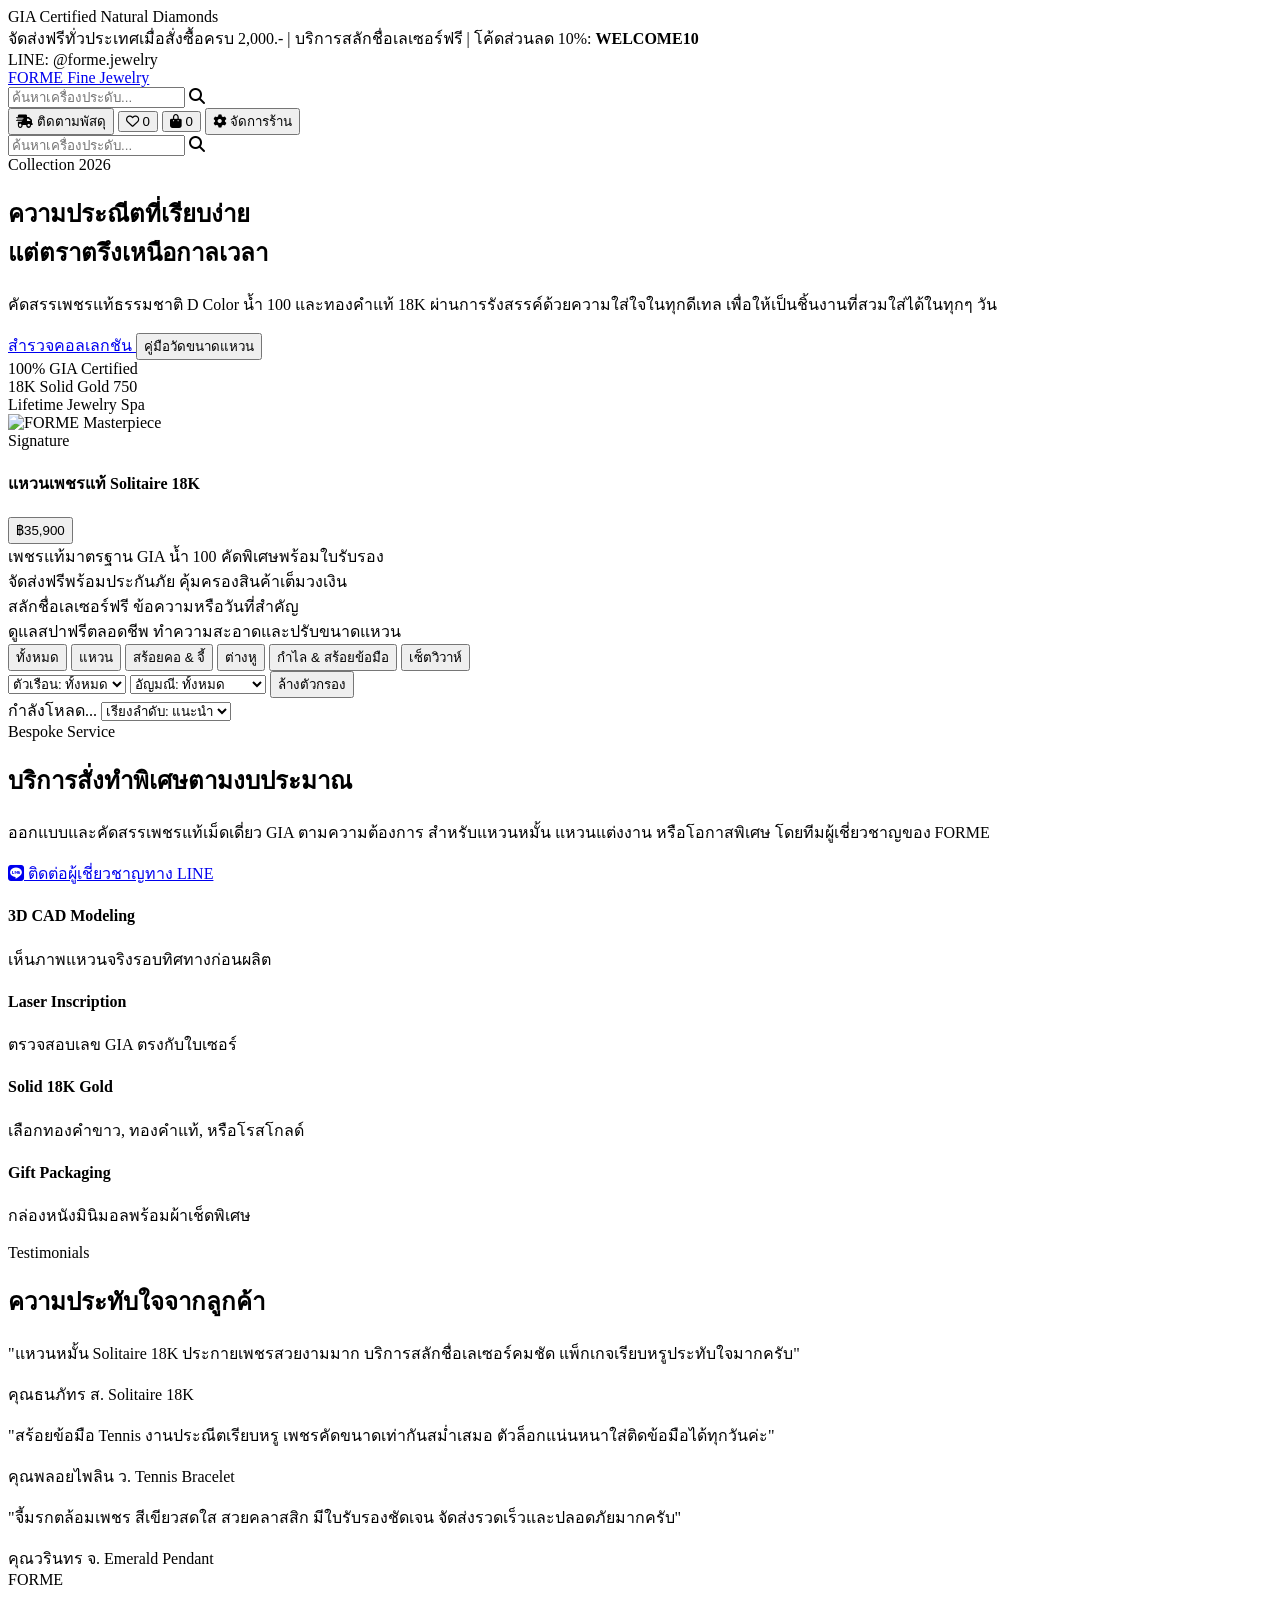
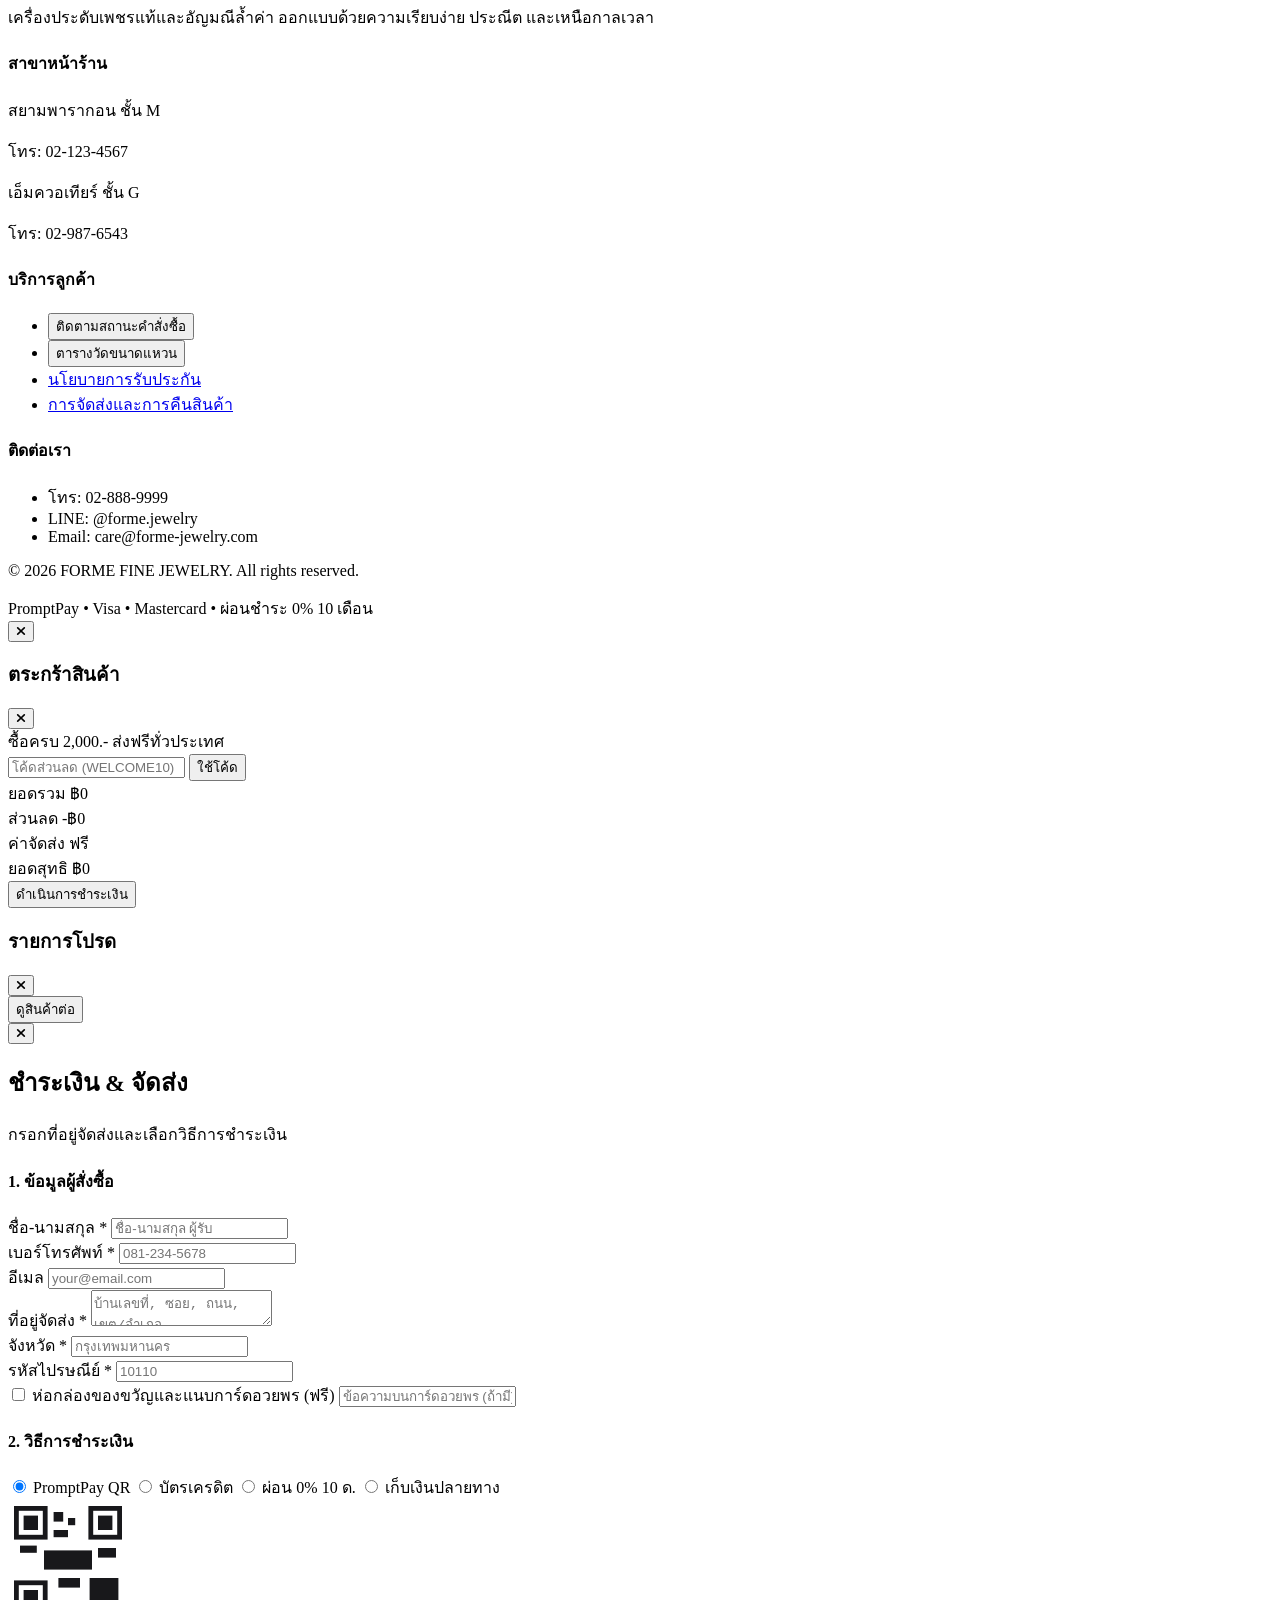
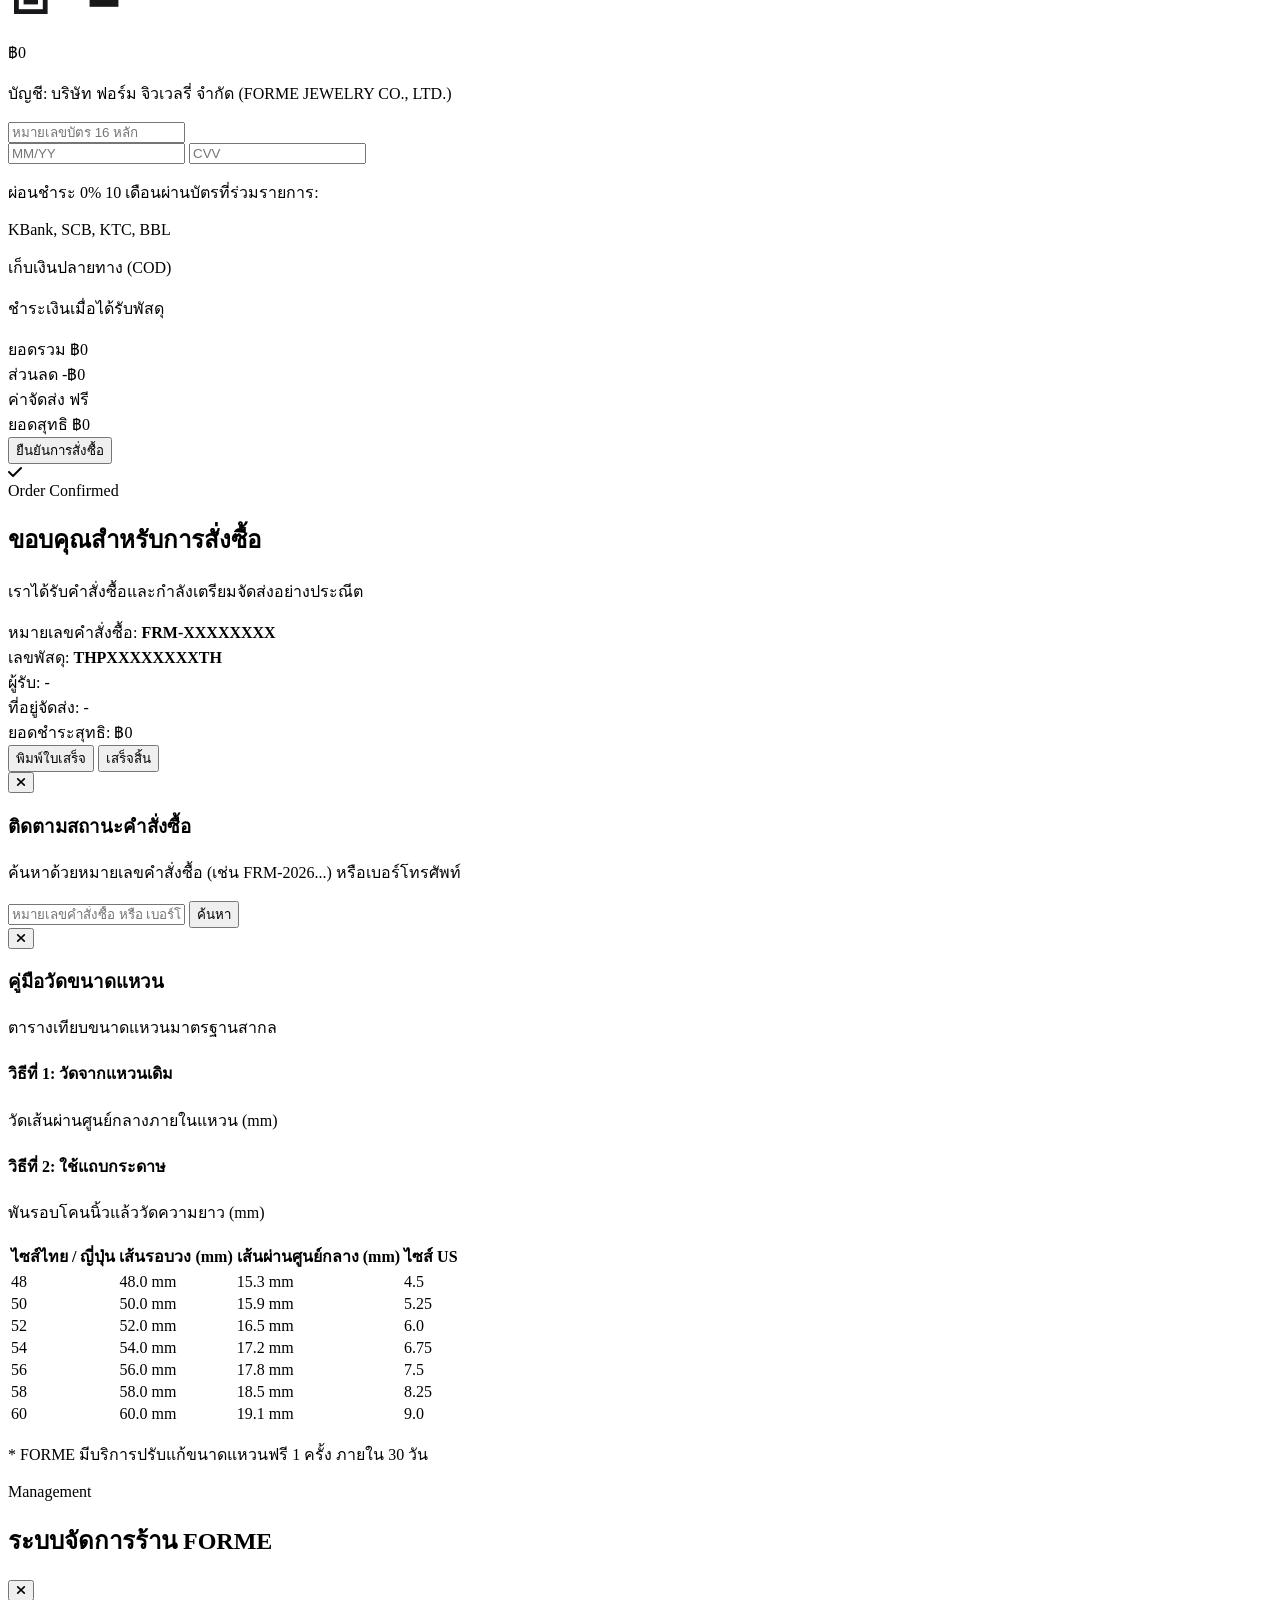
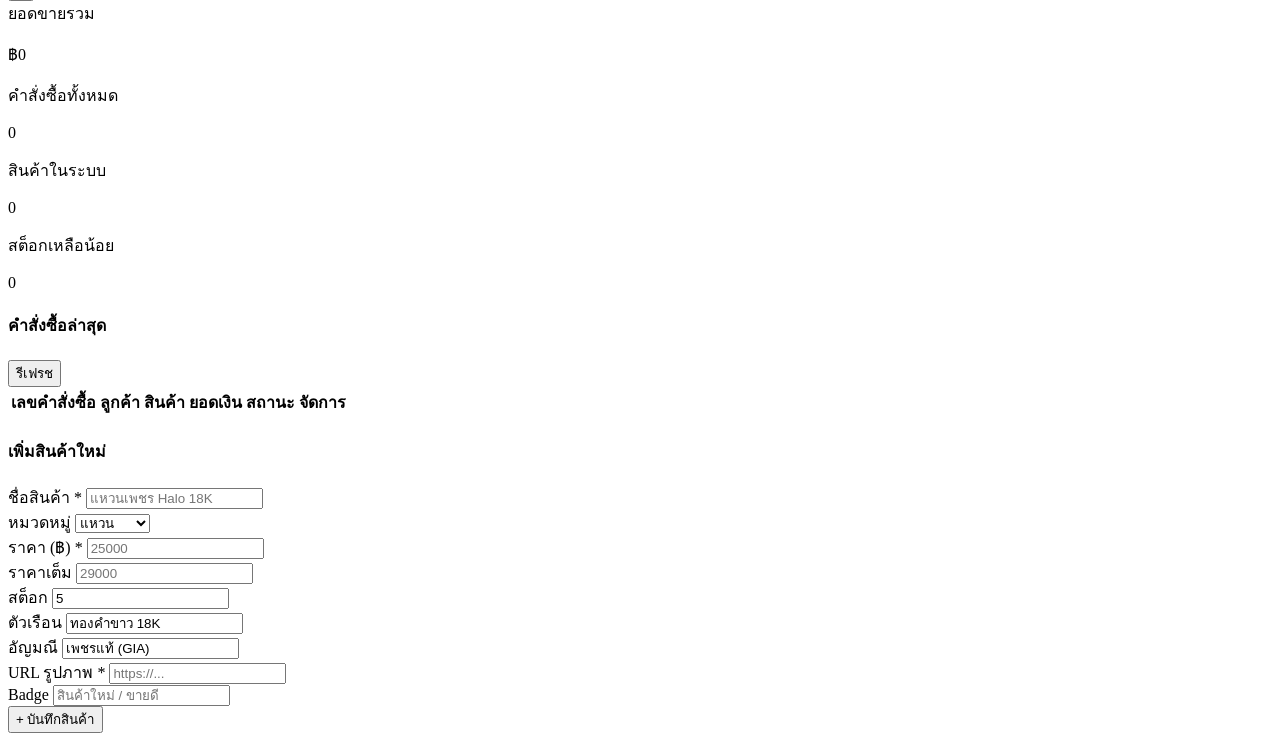
==== commit 850225ec: "Configure deployment: GitHub Pages Actions workflow, Render, Vercel, and static fallback" ====
--- a/templates/index.html
+++ b/templates/index.html
@@ -13,7 +13,7 @@
     <link rel="stylesheet" href="https://cdnjs.cloudflare.com/ajax/libs/font-awesome/6.5.1/css/all.min.css">
     
     <!-- Custom Minimal Style -->
-    <link rel="stylesheet" href="/static/css/style.css">
+    <link rel="stylesheet" href="static/css/style.css">
 </head>
 <body class="bg-[#FAF9F6] text-neutral-900 min-h-screen selection:bg-neutral-900 selection:text-white">
 
@@ -961,6 +961,6 @@
     <div id="toastContainer" class="fixed bottom-6 right-6 z-50 flex flex-col gap-2 max-w-sm"></div>
 
     <!-- Application Script -->
-    <script src="/static/js/app.js"></script>
+    <script src="static/js/app.js"></script>
 </body>
 </html>
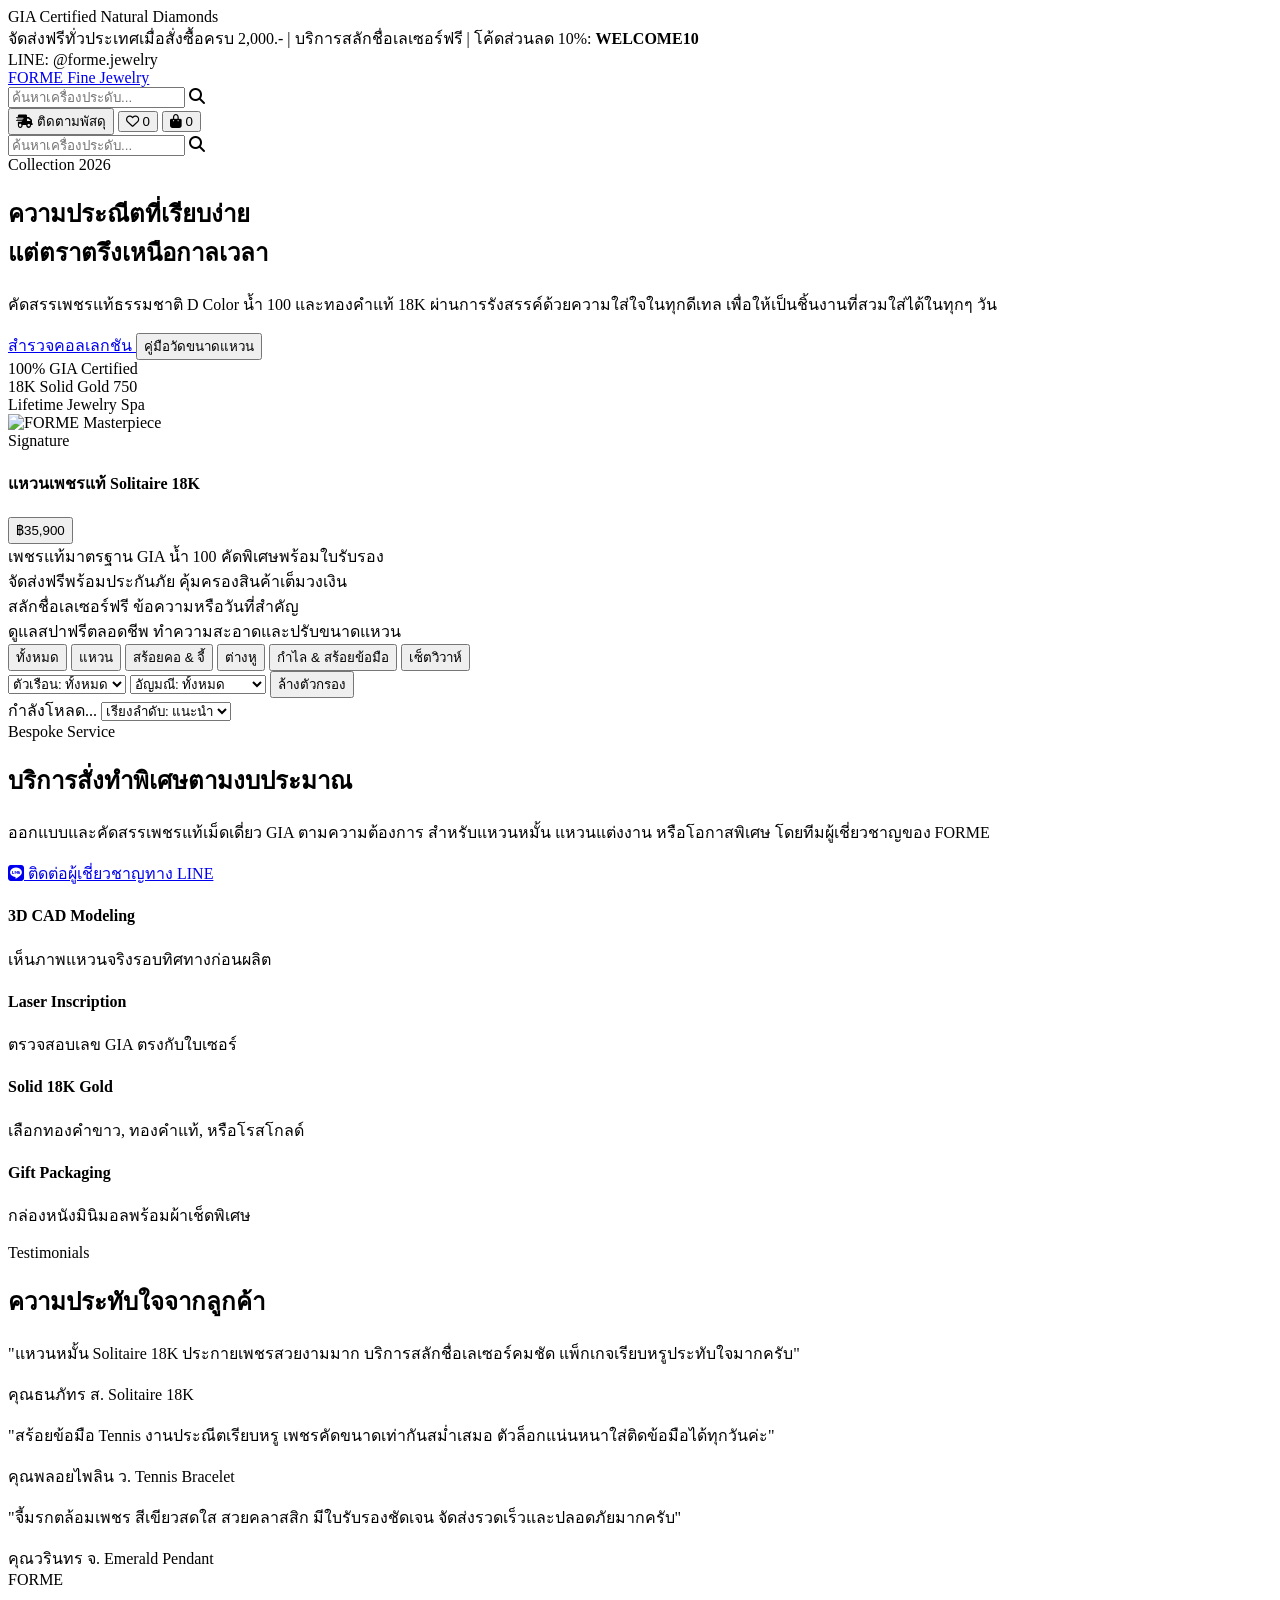
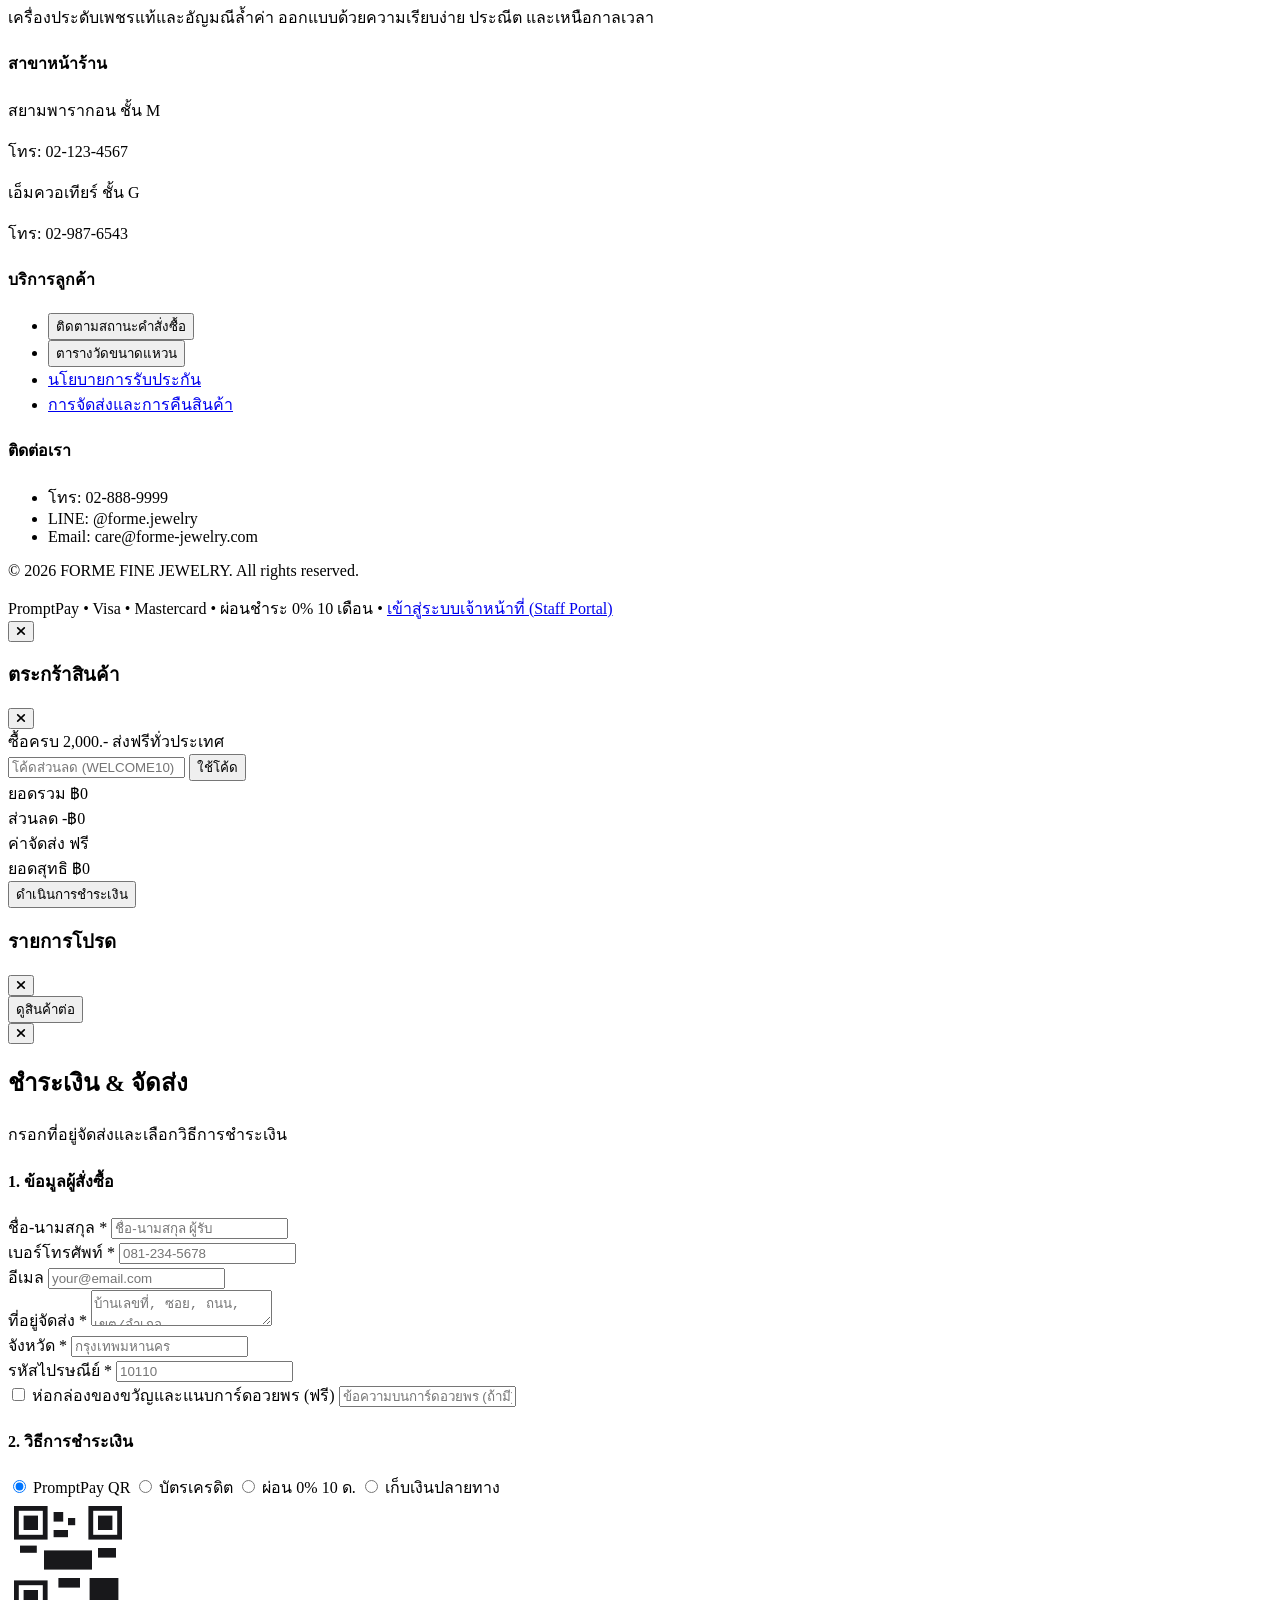
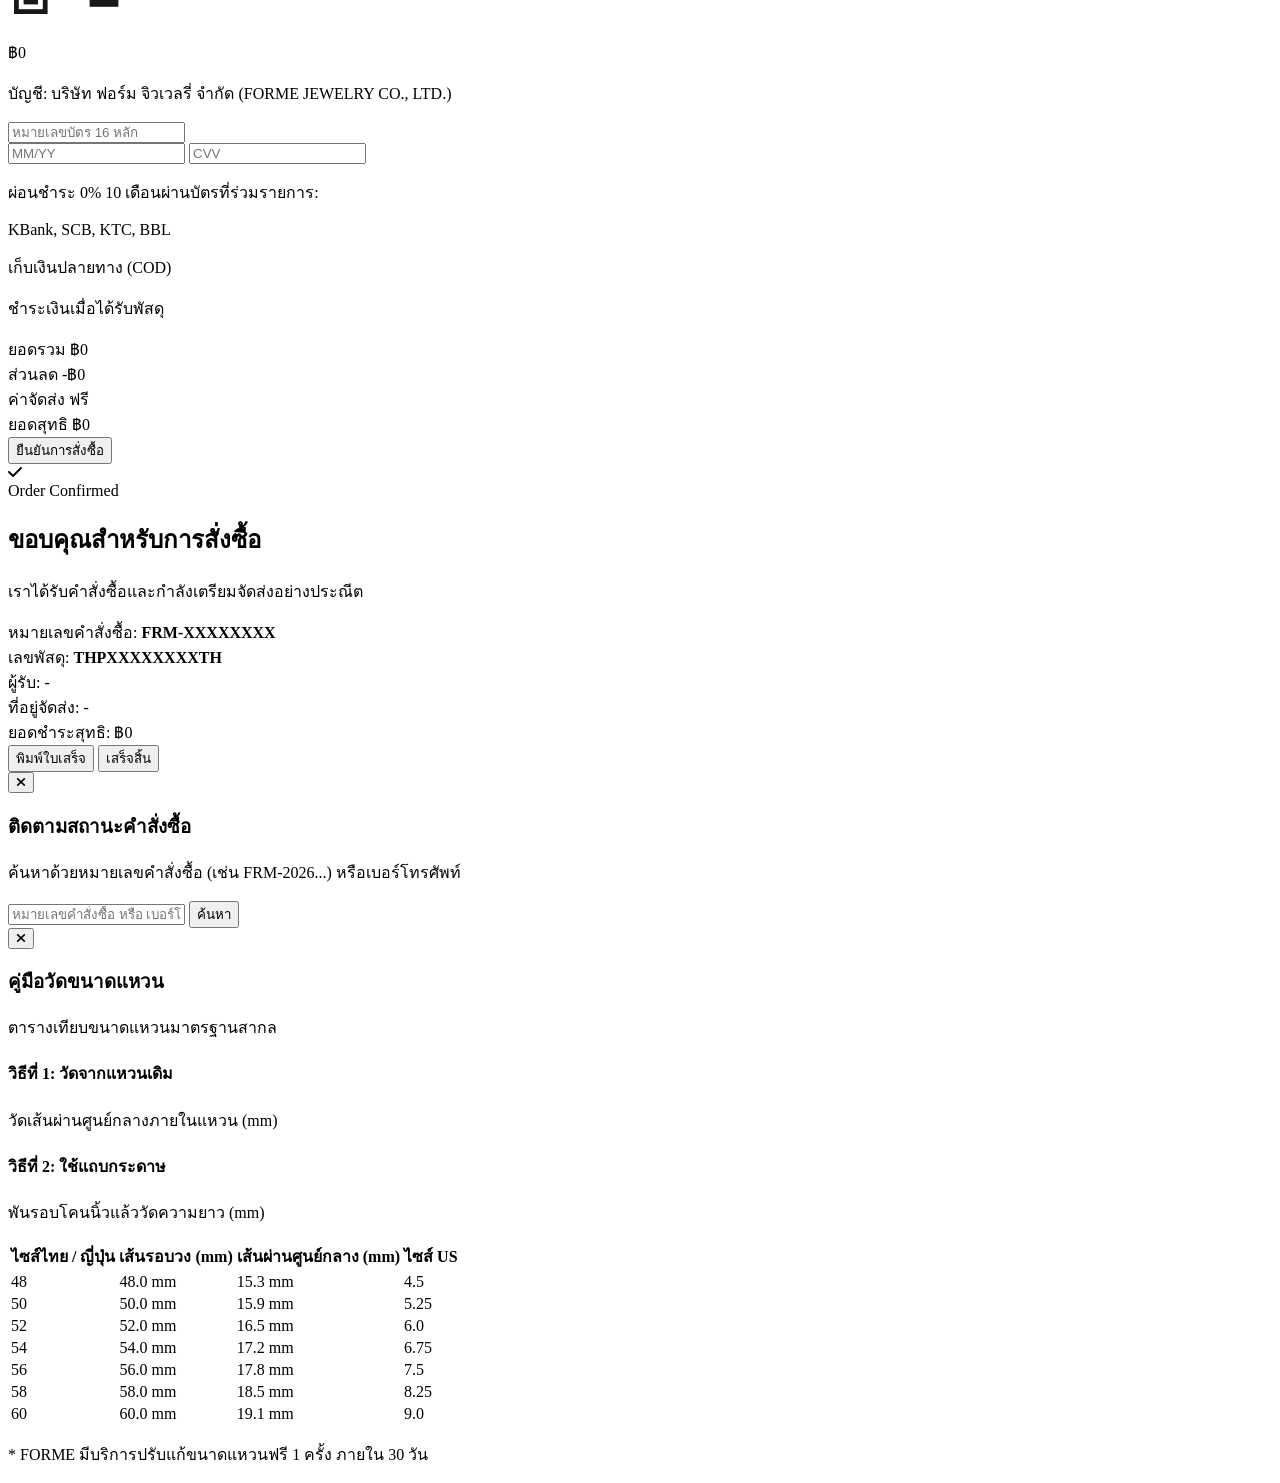
==== commit a4223f81: "Separate User storefront from Admin backoffice with authentication and role-based protection" ====
--- a/templates/index.html
+++ b/templates/index.html
@@ -76,11 +76,7 @@
                         <span class="cart-badge hidden absolute top-1 right-1 w-4 h-4 rounded-full bg-neutral-900 text-white text-[9px] font-medium flex items-center justify-center">0</span>
                     </button>
 
-                    <!-- Admin Mode Toggle -->
-                    <button onclick="openAdminDashboard()" class="ml-1 px-3 py-1.5 rounded-full border border-neutral-300 text-neutral-700 hover:border-black hover:text-black text-xs font-light transition">
-                        <i class="fa-solid fa-gear text-xs mr-1"></i>
-                        <span class="hidden md:inline">จัดการร้าน</span>
-                    </button>
+                    
                 </div>
             </div>
 
@@ -146,7 +142,7 @@
                 <div class="lg:col-span-6">
                     <div class="relative max-w-md mx-auto">
                         <div class="relative rounded-2xl overflow-hidden bg-neutral-100 border border-neutral-200/80 aspect-[4/5] group">
-                            <img src="https://images.unsplash.com/photo-1605100804763-247f67b3557e?w=800&auto=format&fit=crop&q=80" 
+                            <img src="static/images/products/solitaire_ring.jpg" 
                                 alt="FORME Masterpiece" 
                                 class="w-full h-full object-cover group-hover:scale-102 transition duration-700">
                             
@@ -408,6 +404,8 @@
                     <span>Mastercard</span>
                     <span>•</span>
                     <span>ผ่อนชำระ 0% 10 เดือน</span>
+                    <span>•</span>
+                    <a href="admin.html" class="text-neutral-400 hover:text-neutral-900 transition underline underline-offset-2">เข้าสู่ระบบเจ้าหน้าที่ (Staff Portal)</a>
                 </div>
             </div>
         </div>
@@ -825,138 +823,6 @@
         </div>
     </div>
 
-    <!-- Admin Backoffice Modal (Minimal) -->
-    <div id="adminDashboardModal" class="fixed inset-0 z-50 hidden overflow-y-auto">
-        <div class="min-h-screen px-4 text-center flex items-center justify-center p-0">
-            <div onclick="closeAdminDashboard()" class="fixed inset-0 bg-black/40 backdrop-blur-sm"></div>
-            
-            <div class="relative bg-white border border-neutral-200 rounded-2xl p-6 sm:p-8 max-w-5xl w-full my-8 text-left shadow-xl z-10">
-                <div class="flex justify-between items-center mb-6 border-b border-neutral-100 pb-4">
-                    <div>
-                        <span class="text-[10px] text-neutral-400 font-light uppercase tracking-widest">Management</span>
-                        <h2 class="text-2xl font-serif text-neutral-900">ระบบจัดการร้าน FORME</h2>
-                    </div>
-                    <button onclick="closeAdminDashboard()" class="text-neutral-400 hover:text-black">
-                        <i class="fa-solid fa-xmark text-lg"></i>
-                    </button>
-                </div>
-
-                <!-- KPIs Minimal -->
-                <div class="grid grid-cols-2 md:grid-cols-4 gap-3 mb-6">
-                    <div class="p-3.5 rounded-lg bg-neutral-50 border border-neutral-200">
-                        <span class="text-[11px] text-neutral-500 font-light">ยอดขายรวม</span>
-                        <p class="text-lg font-medium text-neutral-900 mt-0.5 font-serif-luxury" id="adminStatRevenue">฿0</p>
-                    </div>
-                    <div class="p-3.5 rounded-lg bg-neutral-50 border border-neutral-200">
-                        <span class="text-[11px] text-neutral-500 font-light">คำสั่งซื้อทั้งหมด</span>
-                        <p class="text-lg font-medium text-neutral-900 mt-0.5" id="adminStatOrders">0</p>
-                    </div>
-                    <div class="p-3.5 rounded-lg bg-neutral-50 border border-neutral-200">
-                        <span class="text-[11px] text-neutral-500 font-light">สินค้าในระบบ</span>
-                        <p class="text-lg font-medium text-neutral-900 mt-0.5" id="adminStatProducts">0</p>
-                    </div>
-                    <div class="p-3.5 rounded-lg bg-neutral-50 border border-neutral-200">
-                        <span class="text-[11px] text-neutral-500 font-light">สต็อกเหลือน้อย</span>
-                        <p class="text-lg font-medium text-neutral-900 mt-0.5" id="adminStatLowStock">0</p>
-                    </div>
-                </div>
-
-                <!-- Admin Orders & New Product -->
-                <div class="grid grid-cols-1 lg:grid-cols-3 gap-6">
-                    <div class="lg:col-span-2 space-y-3">
-                        <div class="flex justify-between items-center">
-                            <h4 class="text-xs font-medium text-neutral-900 uppercase tracking-wider">คำสั่งซื้อล่าสุด</h4>
-                            <button onclick="loadAdminOrders()" class="text-xs text-neutral-500 hover:text-black underline">
-                                รีเฟรช
-                            </button>
-                        </div>
-
-                        <div class="overflow-x-auto rounded-lg border border-neutral-200">
-                            <table class="w-full text-xs text-left">
-                                <thead class="bg-neutral-50 text-neutral-500 font-light border-b border-neutral-200">
-                                    <tr>
-                                        <th class="py-2.5 px-3">เลขคำสั่งซื้อ</th>
-                                        <th class="py-2.5 px-3">ลูกค้า</th>
-                                        <th class="py-2.5 px-3">สินค้า</th>
-                                        <th class="py-2.5 px-3">ยอดเงิน</th>
-                                        <th class="py-2.5 px-3">สถานะ</th>
-                                        <th class="py-2.5 px-3 text-center">จัดการ</th>
-                                    </tr>
-                                </thead>
-                                <tbody id="adminOrdersTableBody"></tbody>
-                            </table>
-                        </div>
-                    </div>
-
-                    <div class="space-y-3">
-                        <h4 class="text-xs font-medium text-neutral-900 uppercase tracking-wider">เพิ่มสินค้าใหม่</h4>
-                        
-                        <form id="newProductForm" onsubmit="submitNewProductForm(event)" class="p-4 rounded-lg bg-neutral-50 border border-neutral-200 space-y-2.5 text-xs">
-                            <div>
-                                <label class="text-neutral-600 block mb-1 font-light">ชื่อสินค้า *</label>
-                                <input type="text" id="newProdName" required placeholder="แหวนเพชร Halo 18K" class="w-full bg-white border border-neutral-300 rounded px-2.5 py-1 text-neutral-900">
-                            </div>
-
-                            <div class="grid grid-cols-2 gap-2">
-                                <div>
-                                    <label class="text-neutral-600 block mb-1 font-light">หมวดหมู่</label>
-                                    <select id="newProdCategory" class="w-full bg-white border border-neutral-300 rounded px-2 py-1 text-neutral-900">
-                                        <option value="rings">แหวน</option>
-                                        <option value="necklaces">สร้อยคอ</option>
-                                        <option value="earrings">ต่างหู</option>
-                                        <option value="bracelets">กำไล</option>
-                                        <option value="bridal">เซ็ตวิวาห์</option>
-                                    </select>
-                                </div>
-                                <div>
-                                    <label class="text-neutral-600 block mb-1 font-light">ราคา (฿) *</label>
-                                    <input type="number" id="newProdPrice" required placeholder="25000" class="w-full bg-white border border-neutral-300 rounded px-2.5 py-1 text-neutral-900">
-                                </div>
-                            </div>
-
-                            <div class="grid grid-cols-2 gap-2">
-                                <div>
-                                    <label class="text-neutral-600 block mb-1 font-light">ราคาเต็ม</label>
-                                    <input type="number" id="newProdOrigPrice" placeholder="29000" class="w-full bg-white border border-neutral-300 rounded px-2.5 py-1 text-neutral-900">
-                                </div>
-                                <div>
-                                    <label class="text-neutral-600 block mb-1 font-light">สต็อก</label>
-                                    <input type="number" id="newProdStock" value="5" class="w-full bg-white border border-neutral-300 rounded px-2.5 py-1 text-neutral-900">
-                                </div>
-                            </div>
-
-                            <div class="grid grid-cols-2 gap-2">
-                                <div>
-                                    <label class="text-neutral-600 block mb-1 font-light">ตัวเรือน</label>
-                                    <input type="text" id="newProdMaterial" value="ทองคำขาว 18K" class="w-full bg-white border border-neutral-300 rounded px-2.5 py-1 text-neutral-900">
-                                </div>
-                                <div>
-                                    <label class="text-neutral-600 block mb-1 font-light">อัญมณี</label>
-                                    <input type="text" id="newProdGemstone" value="เพชรแท้ (GIA)" class="w-full bg-white border border-neutral-300 rounded px-2.5 py-1 text-neutral-900">
-                                </div>
-                            </div>
-
-                            <div>
-                                <label class="text-neutral-600 block mb-1 font-light">URL รูปภาพ *</label>
-                                <input type="url" id="newProdImage" required placeholder="https://..." class="w-full bg-white border border-neutral-300 rounded px-2.5 py-1 text-neutral-900">
-                            </div>
-
-                            <div>
-                                <label class="text-neutral-600 block mb-1 font-light">Badge</label>
-                                <input type="text" id="newProdBadge" placeholder="สินค้าใหม่ / ขายดี" class="w-full bg-white border border-neutral-300 rounded px-2.5 py-1 text-neutral-900">
-                            </div>
-
-                            <button type="submit" class="w-full py-2 rounded-full bg-neutral-900 text-white text-xs hover:bg-black transition mt-1">
-                                + บันทึกสินค้า
-                            </button>
-                        </form>
-                    </div>
-                </div>
-
-            </div>
-        </div>
-    </div>
-
     <!-- Toast Container -->
     <div id="toastContainer" class="fixed bottom-6 right-6 z-50 flex flex-col gap-2 max-w-sm"></div>
 
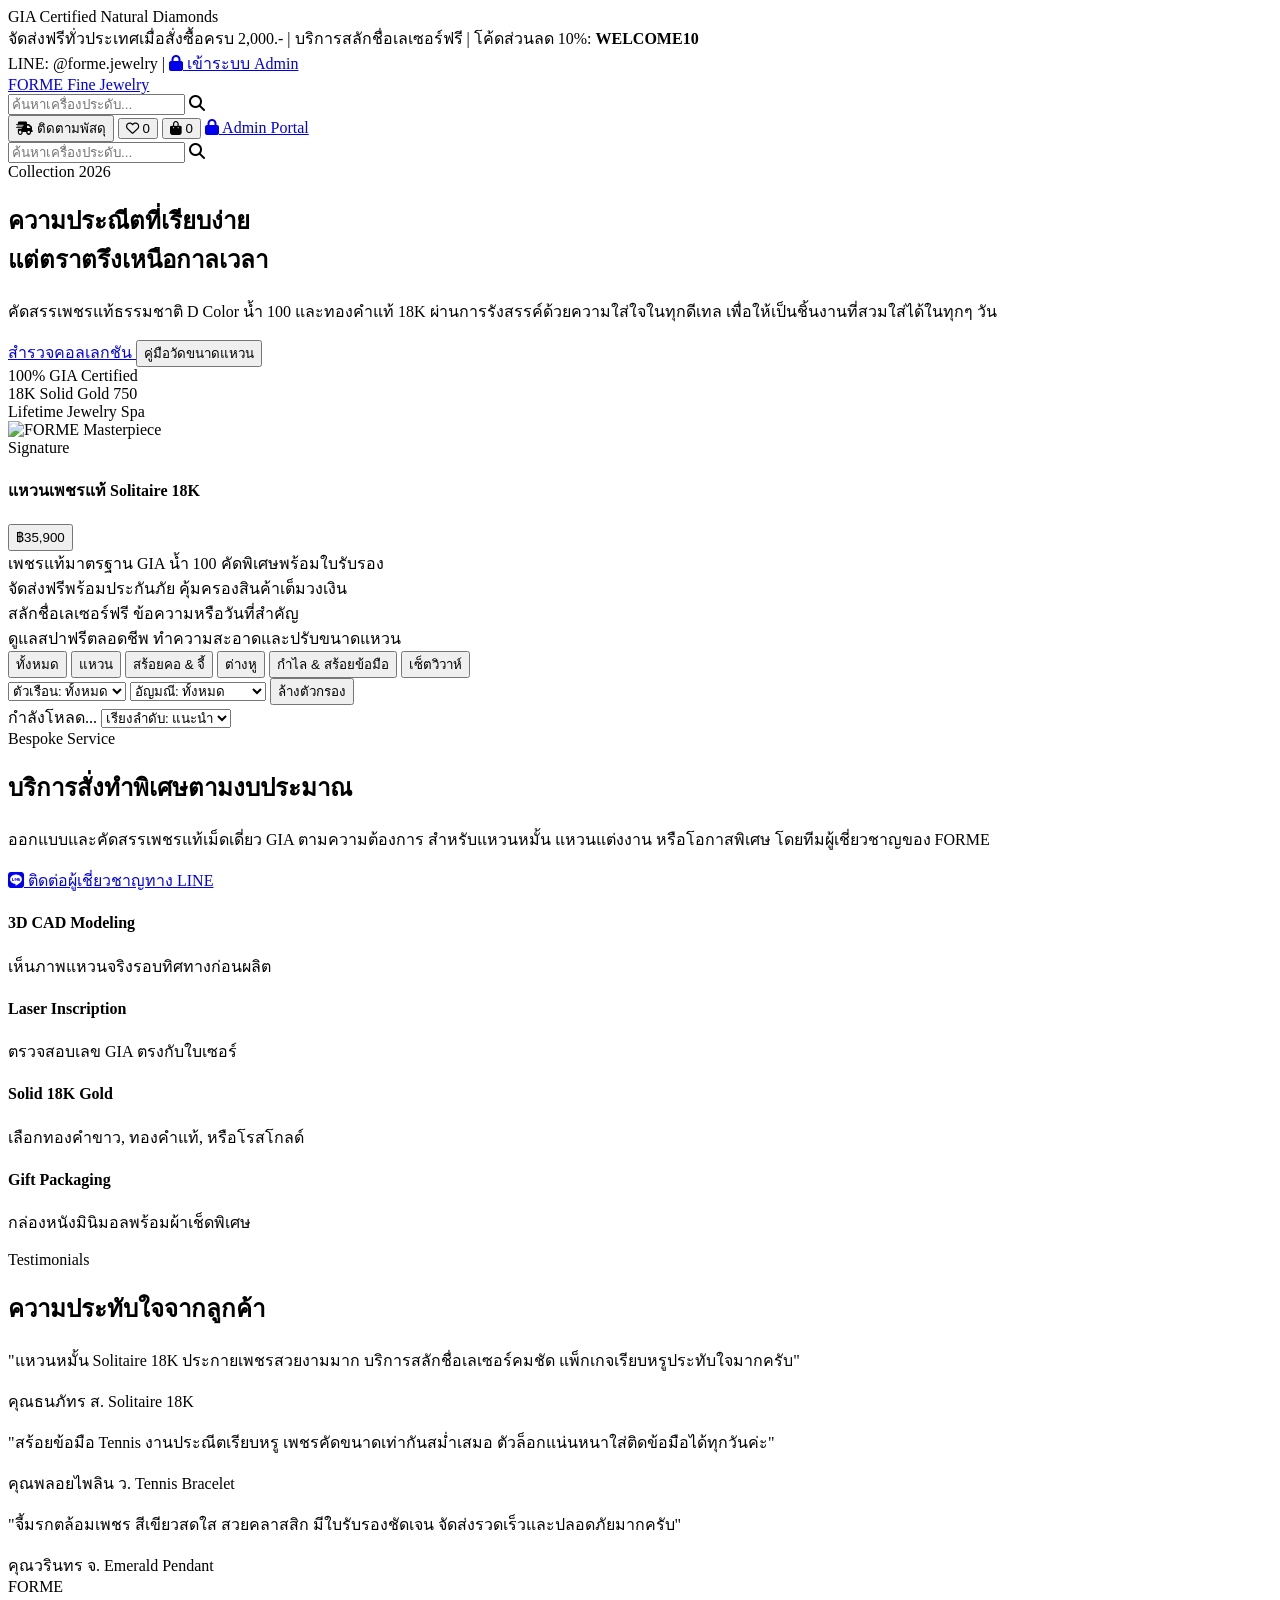
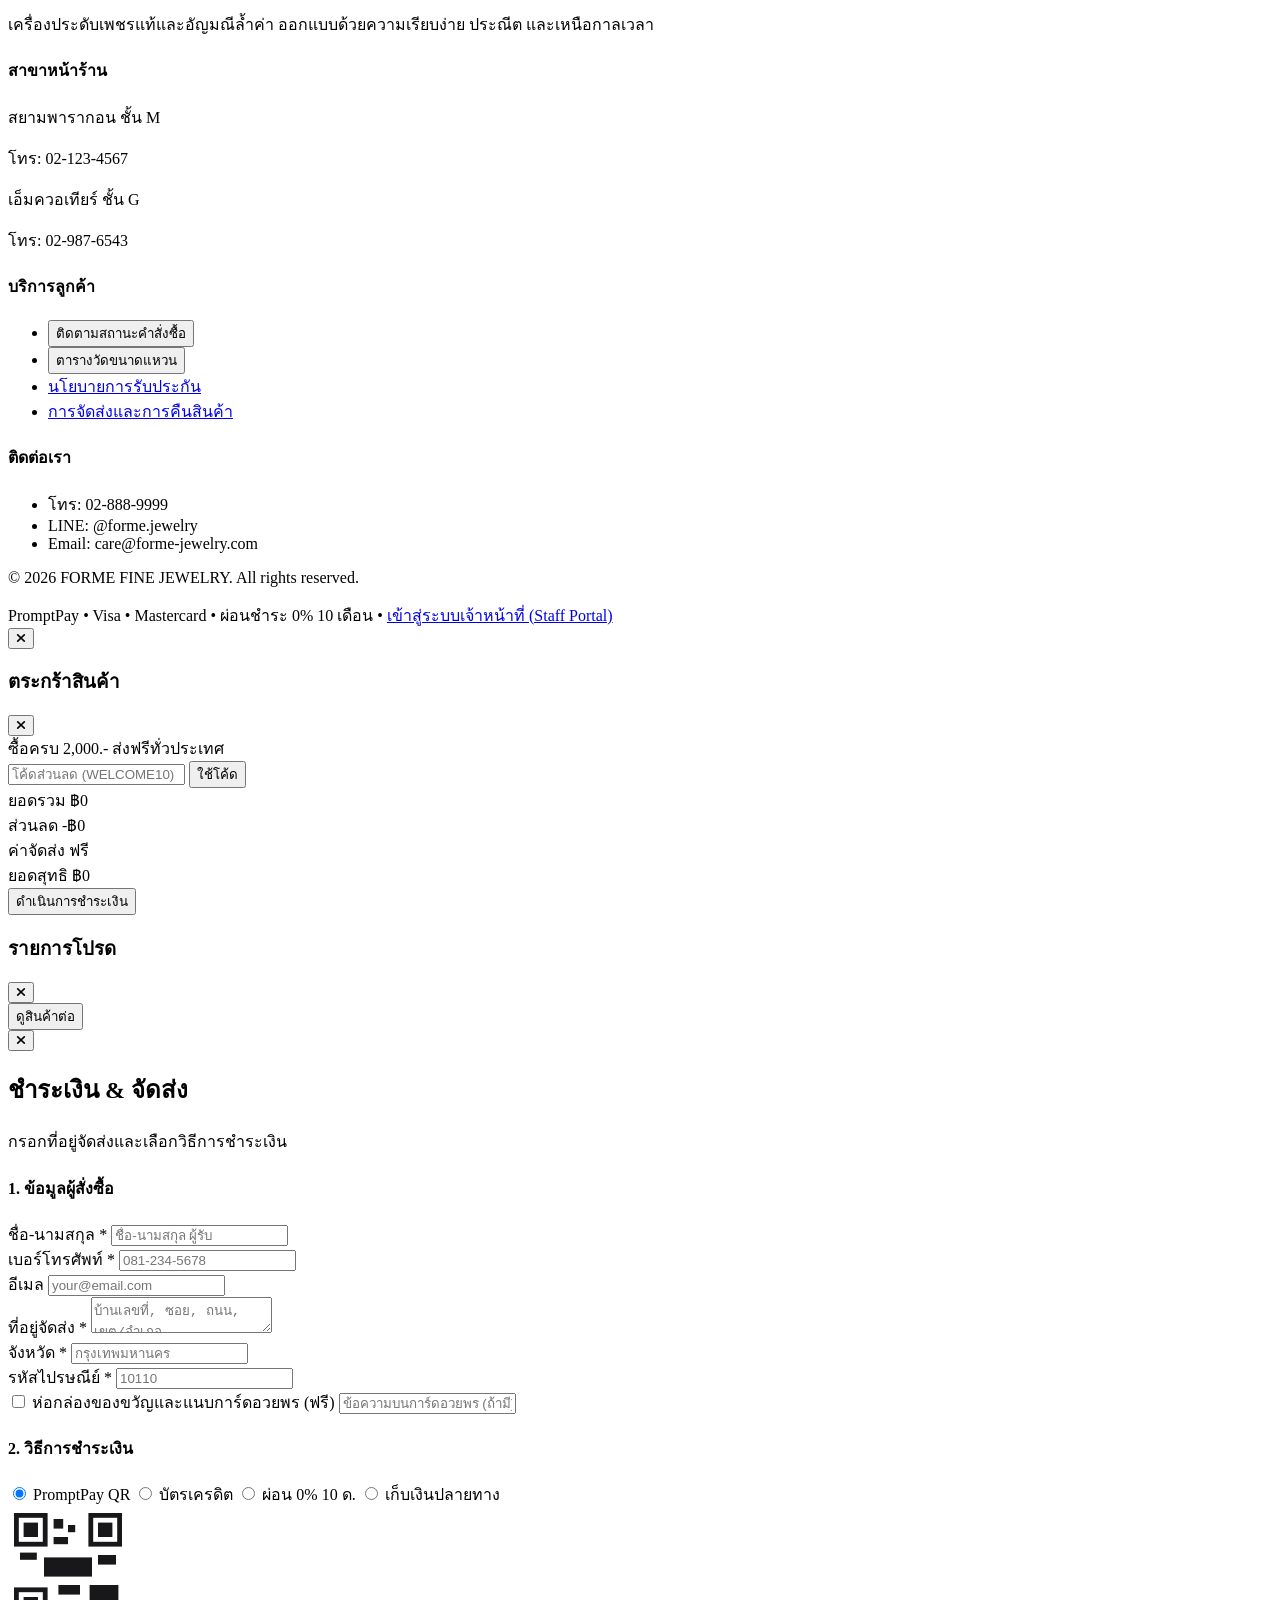
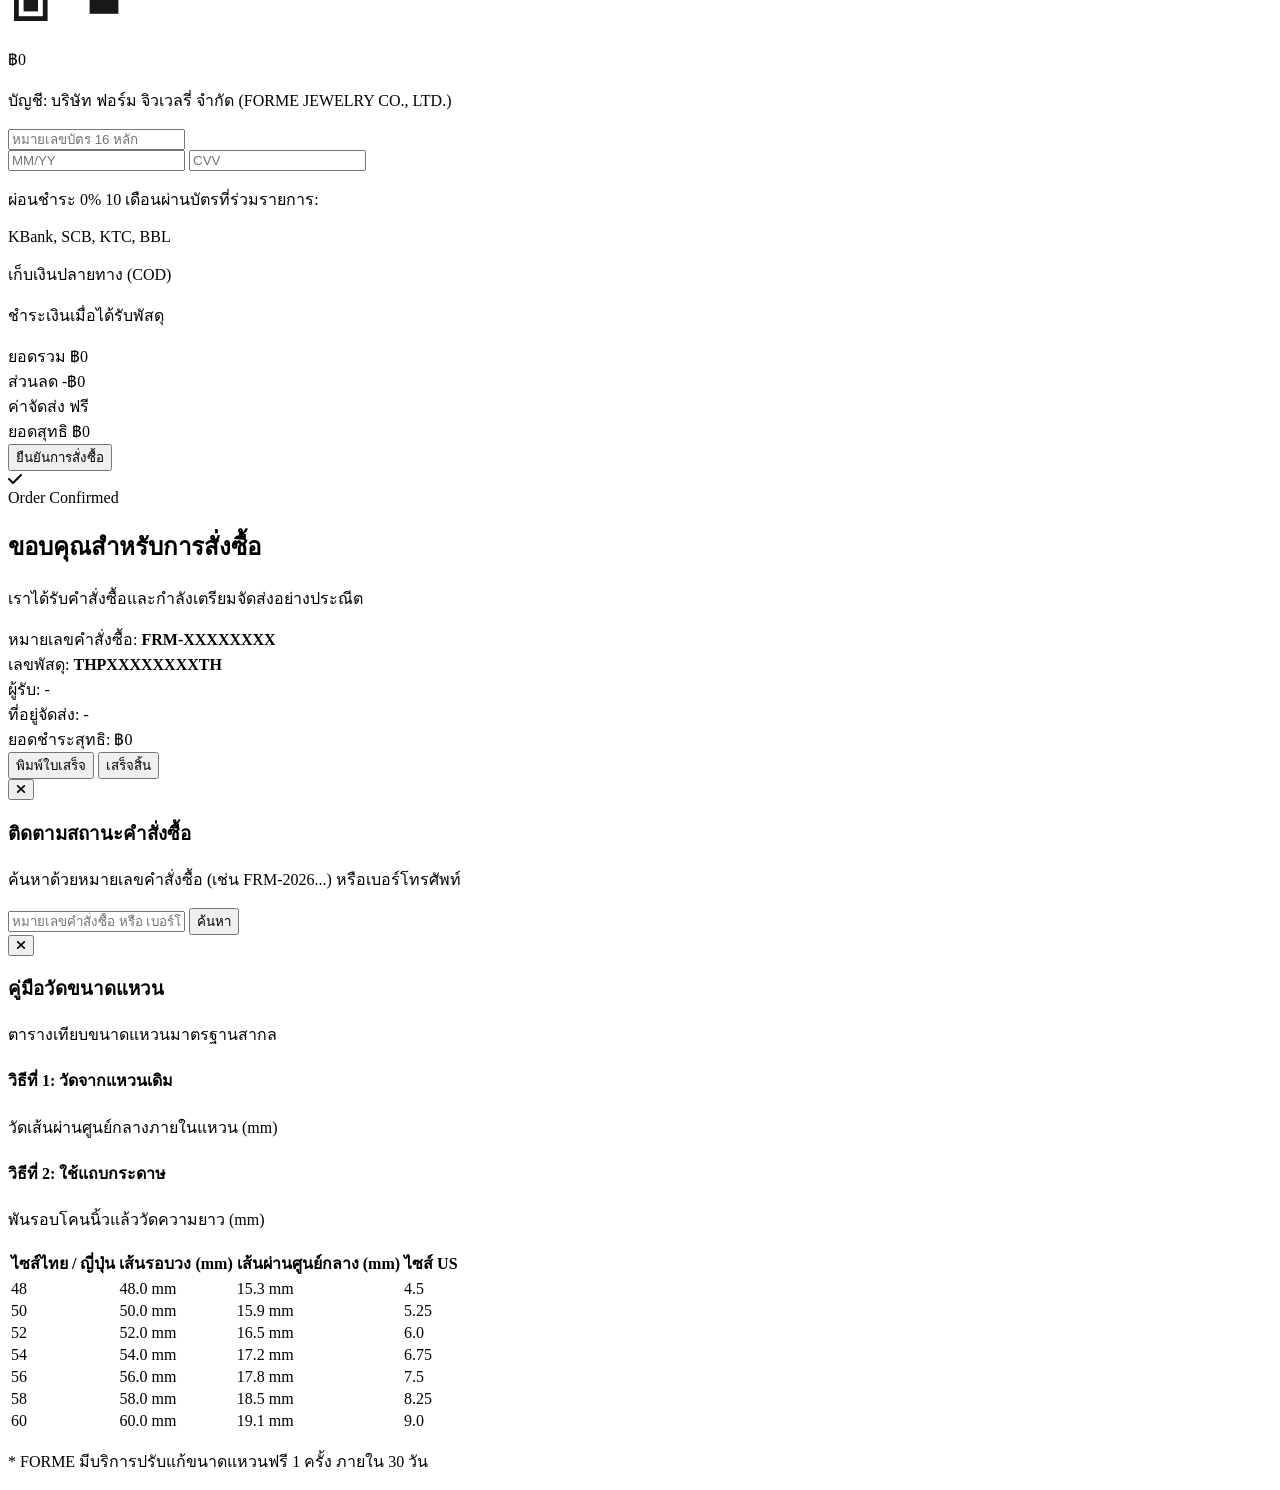
==== commit 18ab19fe: "Add prominent Admin Portal link to header and navbar, update deployment links" ====
--- a/templates/index.html
+++ b/templates/index.html
@@ -26,9 +26,16 @@
             <div class="flex-1 md:flex-none text-center">
                 จัดส่งฟรีทั่วประเทศเมื่อสั่งซื้อครบ 2,000.- | บริการสลักชื่อเลเซอร์ฟรี | โค้ดส่วนลด 10%: <strong class="text-neutral-900 cursor-pointer underline" onclick="navigator.clipboard.writeText('WELCOME10'); showToast('คัดลอกโค้ด WELCOME10 แล้ว', 'success');">WELCOME10</strong>
             </div>
-            <span class="hidden md:inline text-[11px] text-neutral-500">
-                LINE: @forme.jewelry
-            </span>
+            <div class="flex items-center gap-3">
+                <span class="hidden md:inline text-[11px] text-neutral-500">
+                    LINE: @forme.jewelry
+                </span>
+                <span class="text-neutral-300 hidden md:inline">|</span>
+                <a href="admin.html" class="inline-flex items-center gap-1.5 text-[11px] font-medium text-neutral-800 hover:text-black py-0.5 px-2.5 rounded-full bg-neutral-100 hover:bg-neutral-200 transition">
+                    <i class="fa-solid fa-lock text-[9px]"></i>
+                    <span>เข้าระบบ Admin</span>
+                </a>
+            </div>
         </div>
     </div>
 
@@ -38,7 +45,7 @@
             <div class="flex items-center justify-between h-20">
                 
                 <!-- Brand Logo (Minimal Editorial) -->
-                <a href="/" class="flex flex-col items-start group">
+                <a href="index.html" class="flex flex-col items-start group">
                     <span class="brand-title text-2xl sm:text-3xl font-light text-neutral-900 tracking-[0.28em] block leading-none">
                         FORME
                     </span>
@@ -75,6 +82,12 @@
                         <i class="fa-solid fa-bag-shopping text-base"></i>
                         <span class="cart-badge hidden absolute top-1 right-1 w-4 h-4 rounded-full bg-neutral-900 text-white text-[9px] font-medium flex items-center justify-center">0</span>
                     </button>
+
+                    <!-- Admin Portal Button (Header) -->
+                    <a href="admin.html" class="ml-1 sm:ml-2 px-3 py-1.5 rounded-full border border-neutral-300 bg-white text-neutral-800 hover:border-black hover:bg-neutral-900 hover:text-white text-xs font-light transition flex items-center gap-1.5 shadow-sm" title="ระบบจัดการหลังบ้านผู้ดูแล">
+                        <i class="fa-solid fa-lock text-[10px]"></i>
+                        <span class="hidden sm:inline font-medium">Admin Portal</span>
+                    </a>
 
                     
                 </div>
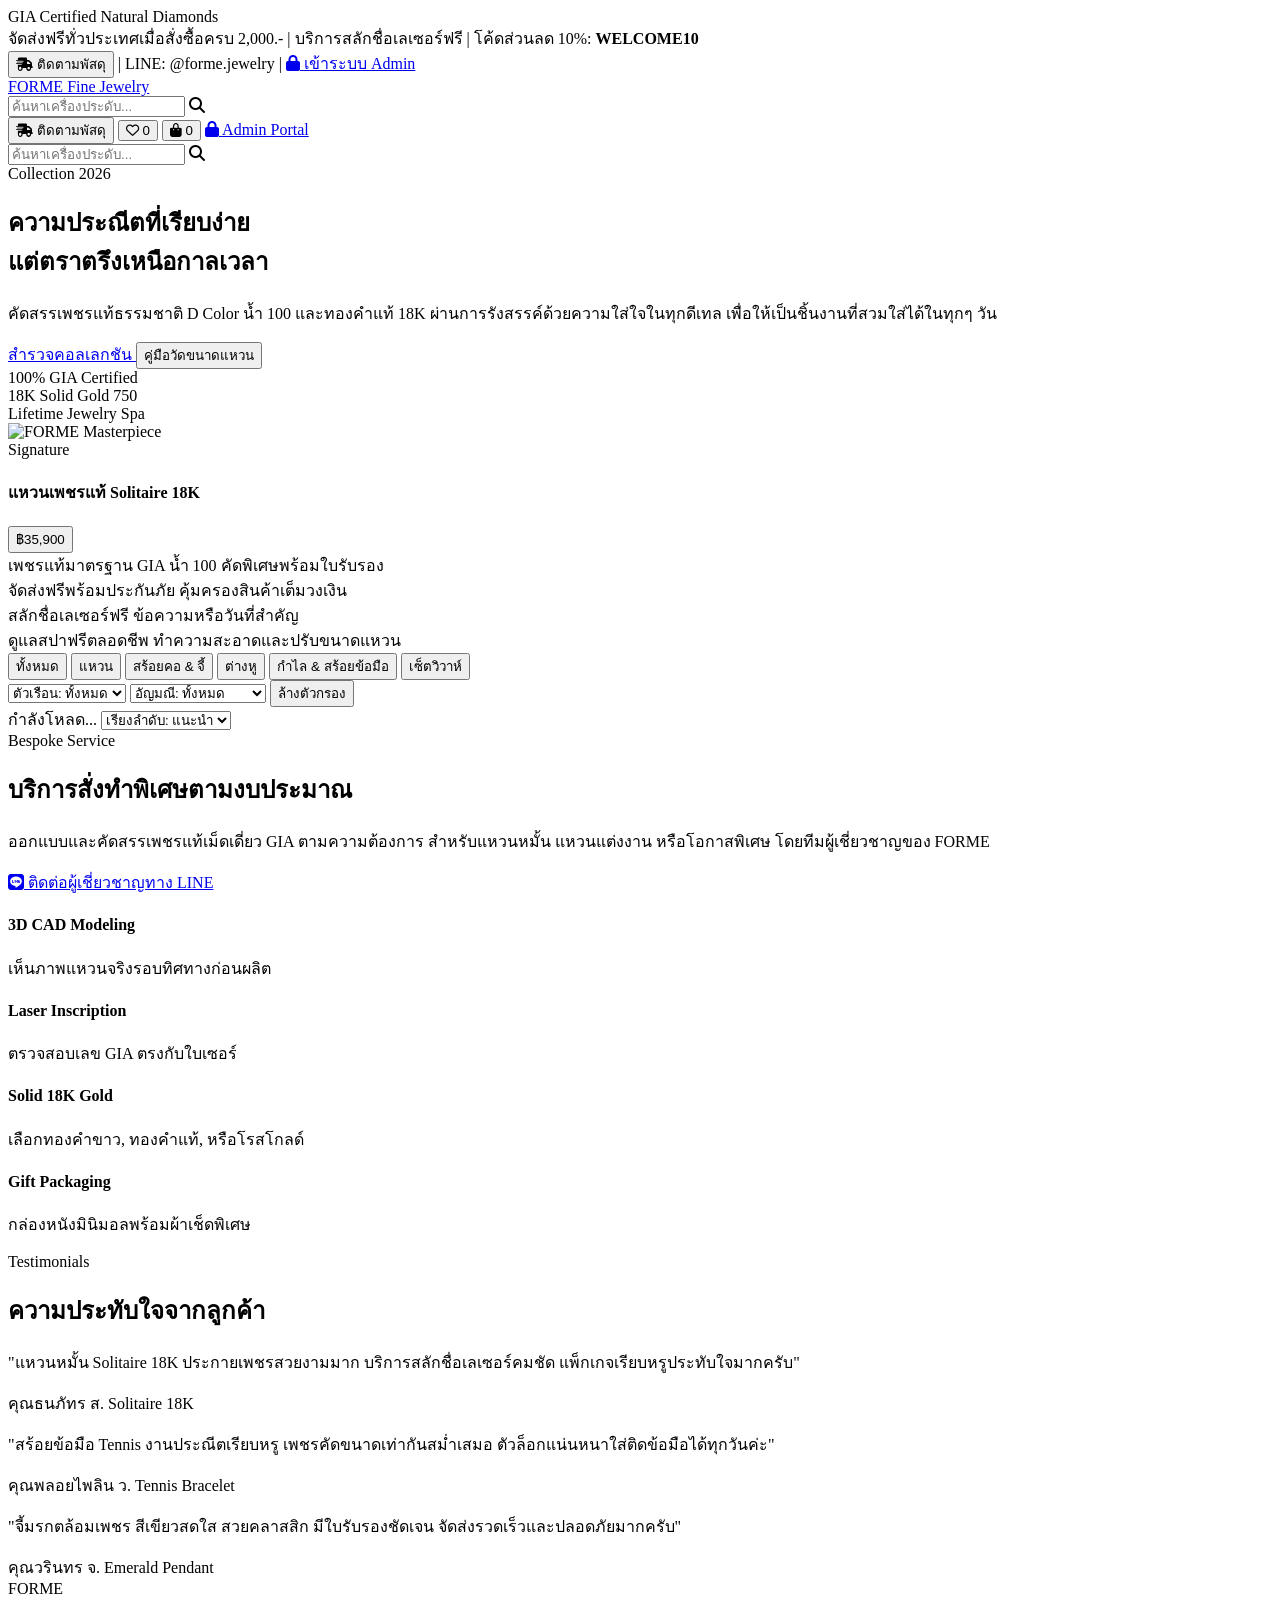
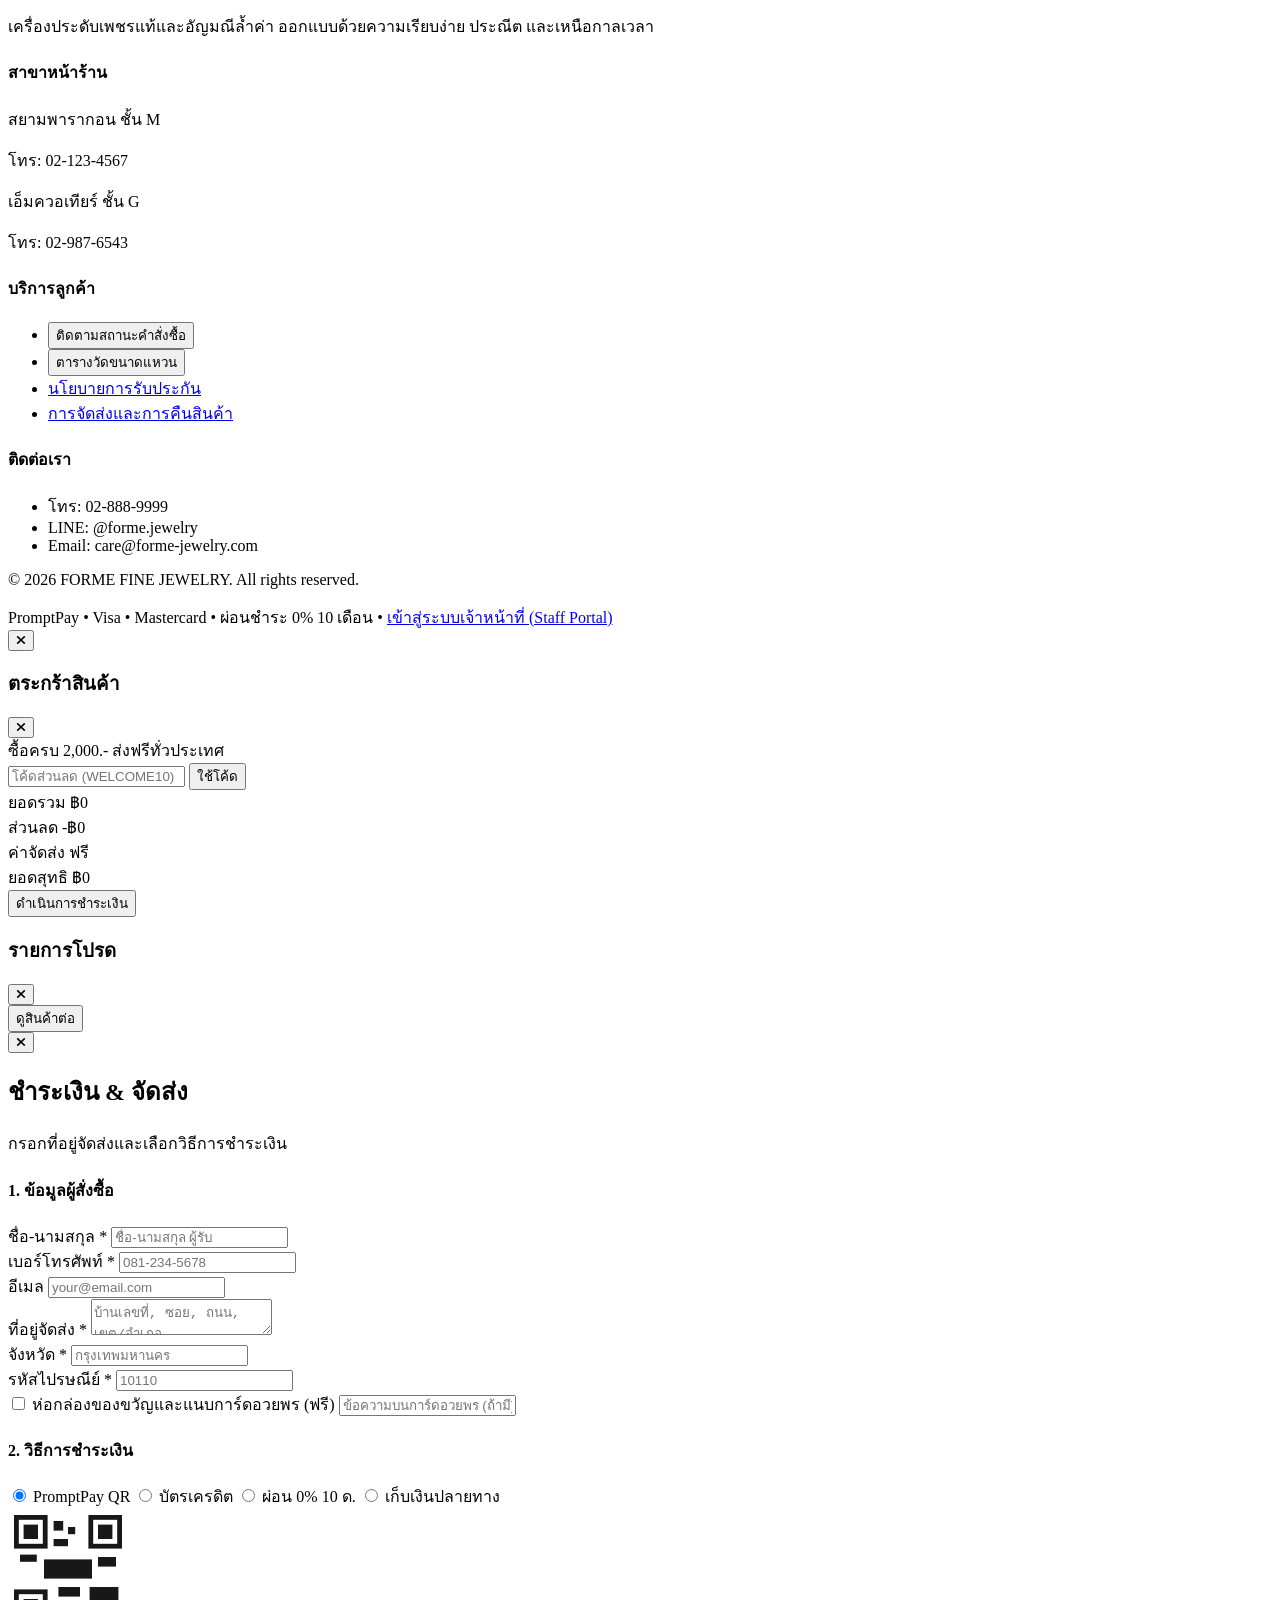
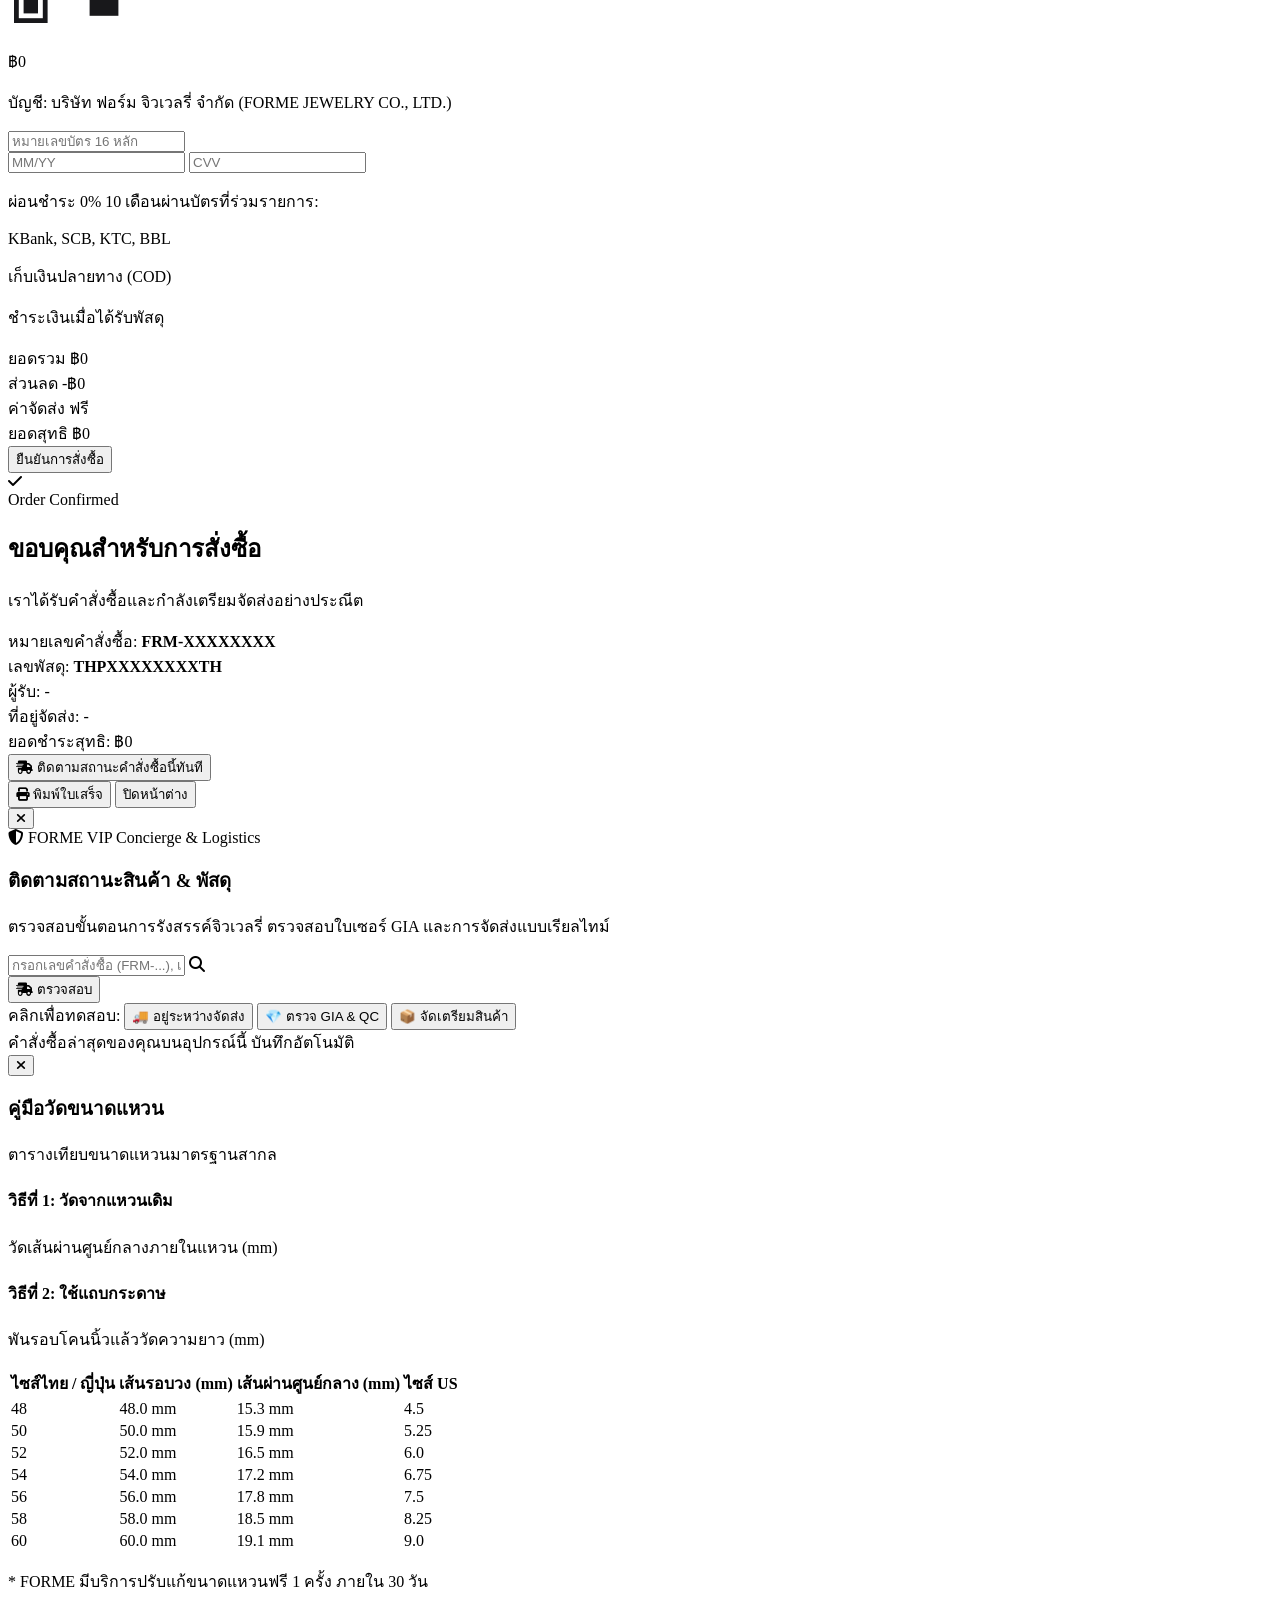
==== commit 9fb10b51: "Implement enhanced VIP Order Tracking for Users with live timeline, demo orders, and recent order hi" ====
--- a/templates/index.html
+++ b/templates/index.html
@@ -26,7 +26,12 @@
             <div class="flex-1 md:flex-none text-center">
                 จัดส่งฟรีทั่วประเทศเมื่อสั่งซื้อครบ 2,000.- | บริการสลักชื่อเลเซอร์ฟรี | โค้ดส่วนลด 10%: <strong class="text-neutral-900 cursor-pointer underline" onclick="navigator.clipboard.writeText('WELCOME10'); showToast('คัดลอกโค้ด WELCOME10 แล้ว', 'success');">WELCOME10</strong>
             </div>
-            <div class="flex items-center gap-3">
+            <div class="flex items-center gap-2 sm:gap-3">
+                <button onclick="openOrderTrackingModal()" class="inline-flex items-center gap-1.5 text-[11px] font-medium text-neutral-800 hover:text-black py-0.5 px-2.5 rounded-full bg-neutral-100 hover:bg-neutral-200 transition" title="ติดตามสถานะคำสั่งซื้อ & พัสดุ">
+                    <i class="fa-solid fa-truck-fast text-[10px]"></i>
+                    <span>ติดตามพัสดุ</span>
+                </button>
+                <span class="text-neutral-300 hidden md:inline">|</span>
                 <span class="hidden md:inline text-[11px] text-neutral-500">
                     LINE: @forme.jewelry
                 </span>
@@ -66,9 +71,9 @@
                 <!-- Navigation Actions -->
                 <div class="flex items-center gap-1 sm:gap-3 text-neutral-700">
                     <!-- Order Tracking Button -->
-                    <button onclick="openOrderTrackingModal()" class="hidden sm:flex items-center gap-1.5 px-3 py-1.5 rounded-full text-xs hover:text-black hover:bg-neutral-100 transition" title="ติดตามพัสดุ">
-                        <i class="fa-solid fa-truck-fast text-xs"></i>
-                        <span class="font-light">ติดตามพัสดุ</span>
+                    <button onclick="openOrderTrackingModal()" class="flex items-center gap-1.5 px-3 py-1.5 rounded-full text-xs font-light text-neutral-800 hover:text-black hover:bg-neutral-100 transition border border-neutral-200 shadow-sm" title="ติดตามสถานะคำสั่งซื้อ & พัสดุ">
+                        <i class="fa-solid fa-truck-fast text-xs text-neutral-600"></i>
+                        <span class="hidden sm:inline font-medium">ติดตามพัสดุ</span>
                     </button>
 
                     <!-- Wishlist Button -->
@@ -745,40 +750,85 @@
                     </div>
                 </div>
 
-                <div class="flex gap-2">
-                    <button onclick="window.print()" class="flex-1 py-2 rounded-full border border-neutral-300 text-neutral-800 text-xs hover:border-black transition">
-                        พิมพ์ใบเสร็จ
+                <div class="space-y-2 mt-4">
+                    <button id="successTrackNowBtn" class="w-full py-2.5 rounded-full bg-neutral-900 text-white text-xs hover:bg-black transition flex items-center justify-center gap-2 shadow-sm font-medium">
+                        <i class="fa-solid fa-truck-fast"></i>
+                        <span>ติดตามสถานะคำสั่งซื้อนี้ทันที</span>
                     </button>
-                    <button onclick="closeOrderSuccessModal()" class="flex-1 py-2 rounded-full bg-neutral-900 text-white text-xs hover:bg-black transition">
-                        เสร็จสิ้น
-                    </button>
+                    <div class="flex gap-2">
+                        <button onclick="window.print()" class="flex-1 py-2 rounded-full border border-neutral-300 text-neutral-800 text-xs hover:border-black transition">
+                            <i class="fa-solid fa-print mr-1"></i> พิมพ์ใบเสร็จ
+                        </button>
+                        <button onclick="closeOrderSuccessModal()" class="flex-1 py-2 rounded-full bg-neutral-100 text-neutral-700 text-xs hover:bg-neutral-200 transition">
+                            ปิดหน้าต่าง
+                        </button>
+                    </div>
                 </div>
             </div>
         </div>
     </div>
 
-    <!-- Order Tracking Modal (Minimal) -->
+    <!-- Order Tracking Modal (VIP Luxury) -->
     <div id="orderTrackingModal" class="fixed inset-0 z-50 hidden overflow-y-auto">
-        <div class="min-h-screen px-4 text-center flex items-center justify-center p-0">
-            <div onclick="closeOrderTrackingModal()" class="fixed inset-0 bg-black/40 backdrop-blur-sm"></div>
+        <div class="min-h-screen px-4 text-center flex items-center justify-center p-2 sm:p-4">
+            <div onclick="closeOrderTrackingModal()" class="fixed inset-0 bg-black/50 backdrop-blur-sm transition-opacity"></div>
             
-            <div class="relative bg-white border border-neutral-200 rounded-2xl p-6 sm:p-8 max-w-lg w-full my-8 text-left shadow-xl z-10">
-                <button onclick="closeOrderTrackingModal()" class="absolute top-4 right-4 text-neutral-400 hover:text-black">
-                    <i class="fa-solid fa-xmark text-base"></i>
-                </button>
-
-                <h3 class="text-xl font-serif text-neutral-900 mb-1">ติดตามสถานะคำสั่งซื้อ</h3>
-                <p class="text-xs text-neutral-500 mb-4 font-light">ค้นหาด้วยหมายเลขคำสั่งซื้อ (เช่น FRM-2026...) หรือเบอร์โทรศัพท์</p>
-
-                <div class="flex gap-2">
-                    <input type="text" id="trackOrderInput" placeholder="หมายเลขคำสั่งซื้อ หรือ เบอร์โทรศัพท์" 
-                        class="flex-1 bg-neutral-50 border border-neutral-200 rounded-lg px-3.5 py-2 text-xs text-neutral-900 focus:outline-none focus:border-neutral-900">
-                    <button onclick="trackOrderModal()" class="px-5 py-2 rounded-lg bg-neutral-900 text-white text-xs hover:bg-black transition">
-                        ค้นหา
-                    </button>
-                </div>
-
-                <div id="trackingResultContainer"></div>
+            <div class="relative bg-white border border-neutral-200 rounded-3xl p-6 sm:p-8 max-w-2xl w-full my-8 text-left shadow-2xl z-10 overflow-hidden">
+                <!-- Close Button -->
+                <button onclick="closeOrderTrackingModal()" class="absolute top-5 right-5 w-8 h-8 rounded-full bg-neutral-100 hover:bg-neutral-200 text-neutral-500 hover:text-black flex items-center justify-center transition">
+                    <i class="fa-solid fa-xmark text-sm"></i>
+                </button>
+
+                <!-- Modal Header -->
+                <div class="mb-6">
+                    <div class="inline-flex items-center gap-1.5 px-2.5 py-0.5 rounded-full bg-neutral-100 text-neutral-600 text-[10px] font-medium tracking-wider uppercase mb-2">
+                        <i class="fa-solid fa-shield-halved text-[9px]"></i>
+                        <span>FORME VIP Concierge & Logistics</span>
+                    </div>
+                    <h3 class="text-2xl font-serif text-neutral-900 tracking-wide">ติดตามสถานะสินค้า & พัสดุ</h3>
+                    <p class="text-xs text-neutral-500 mt-1 font-light">ตรวจสอบขั้นตอนการรังสรรค์จิวเวลรี่ ตรวจสอบใบเซอร์ GIA และการจัดส่งแบบเรียลไทม์</p>
+                </div>
+
+                <!-- Search Input Bar -->
+                <div class="space-y-3">
+                    <div class="flex gap-2">
+                        <div class="relative flex-1">
+                            <input type="text" id="trackOrderInput" placeholder="กรอกเลขคำสั่งซื้อ (FRM-...), เลขพัสดุ (THP...) หรือเบอร์โทรศัพท์" 
+                                class="w-full bg-neutral-50 border border-neutral-300 rounded-xl px-4 py-3 pl-10 text-xs text-neutral-900 placeholder-neutral-400 focus:outline-none focus:border-neutral-900 focus:bg-white transition font-light shadow-sm">
+                            <i class="fa-solid fa-magnifying-glass absolute left-3.5 top-1/2 -translate-y-1/2 text-neutral-400 text-xs"></i>
+                        </div>
+                        <button onclick="trackOrderModal()" class="px-5 sm:px-6 py-3 rounded-xl bg-neutral-900 text-white text-xs hover:bg-black transition flex items-center gap-2 font-medium tracking-wide shadow-sm flex-shrink-0">
+                            <i class="fa-solid fa-truck-fast"></i>
+                            <span class="hidden sm:inline">ตรวจสอบ</span>
+                        </button>
+                    </div>
+
+                    <!-- Quick Demo Chips -->
+                    <div class="flex flex-wrap items-center gap-1.5 pt-1 text-[11px] text-neutral-500 font-light">
+                        <span class="text-neutral-400 text-[10px] uppercase tracking-wider">คลิกเพื่อทดสอบ:</span>
+                        <button type="button" onclick="fillTrackingDemo('FRM-20261022-3023')" class="px-2.5 py-1 rounded-full bg-neutral-100 hover:bg-neutral-200 text-neutral-700 transition text-[11px] border border-neutral-200/60">
+                            🚚 อยู่ระหว่างจัดส่ง
+                        </button>
+                        <button type="button" onclick="fillTrackingDemo('FRM-20261022-1450')" class="px-2.5 py-1 rounded-full bg-neutral-100 hover:bg-neutral-200 text-neutral-700 transition text-[11px] border border-neutral-200/60">
+                            💎 ตรวจ GIA & QC
+                        </button>
+                        <button type="button" onclick="fillTrackingDemo('FRM-20261021-5685')" class="px-2.5 py-1 rounded-full bg-neutral-100 hover:bg-neutral-200 text-neutral-700 transition text-[11px] border border-neutral-200/60">
+                            📦 จัดเตรียมสินค้า
+                        </button>
+                    </div>
+                </div>
+
+                <!-- Recent Orders on This Device -->
+                <div id="recentOrdersSection" class="mt-5 pt-4 border-t border-neutral-100 hidden">
+                    <div class="flex items-center justify-between mb-2.5">
+                        <span class="text-[11px] font-medium text-neutral-500 uppercase tracking-wider">คำสั่งซื้อล่าสุดของคุณบนอุปกรณ์นี้</span>
+                        <span class="text-[10px] text-neutral-400 font-light">บันทึกอัตโนมัติ</span>
+                    </div>
+                    <div id="recentOrdersList" class="space-y-2 max-h-40 overflow-y-auto pr-1"></div>
+                </div>
+
+                <!-- Tracking Result Container -->
+                <div id="trackingResultContainer" class="mt-5"></div>
             </div>
         </div>
     </div>
